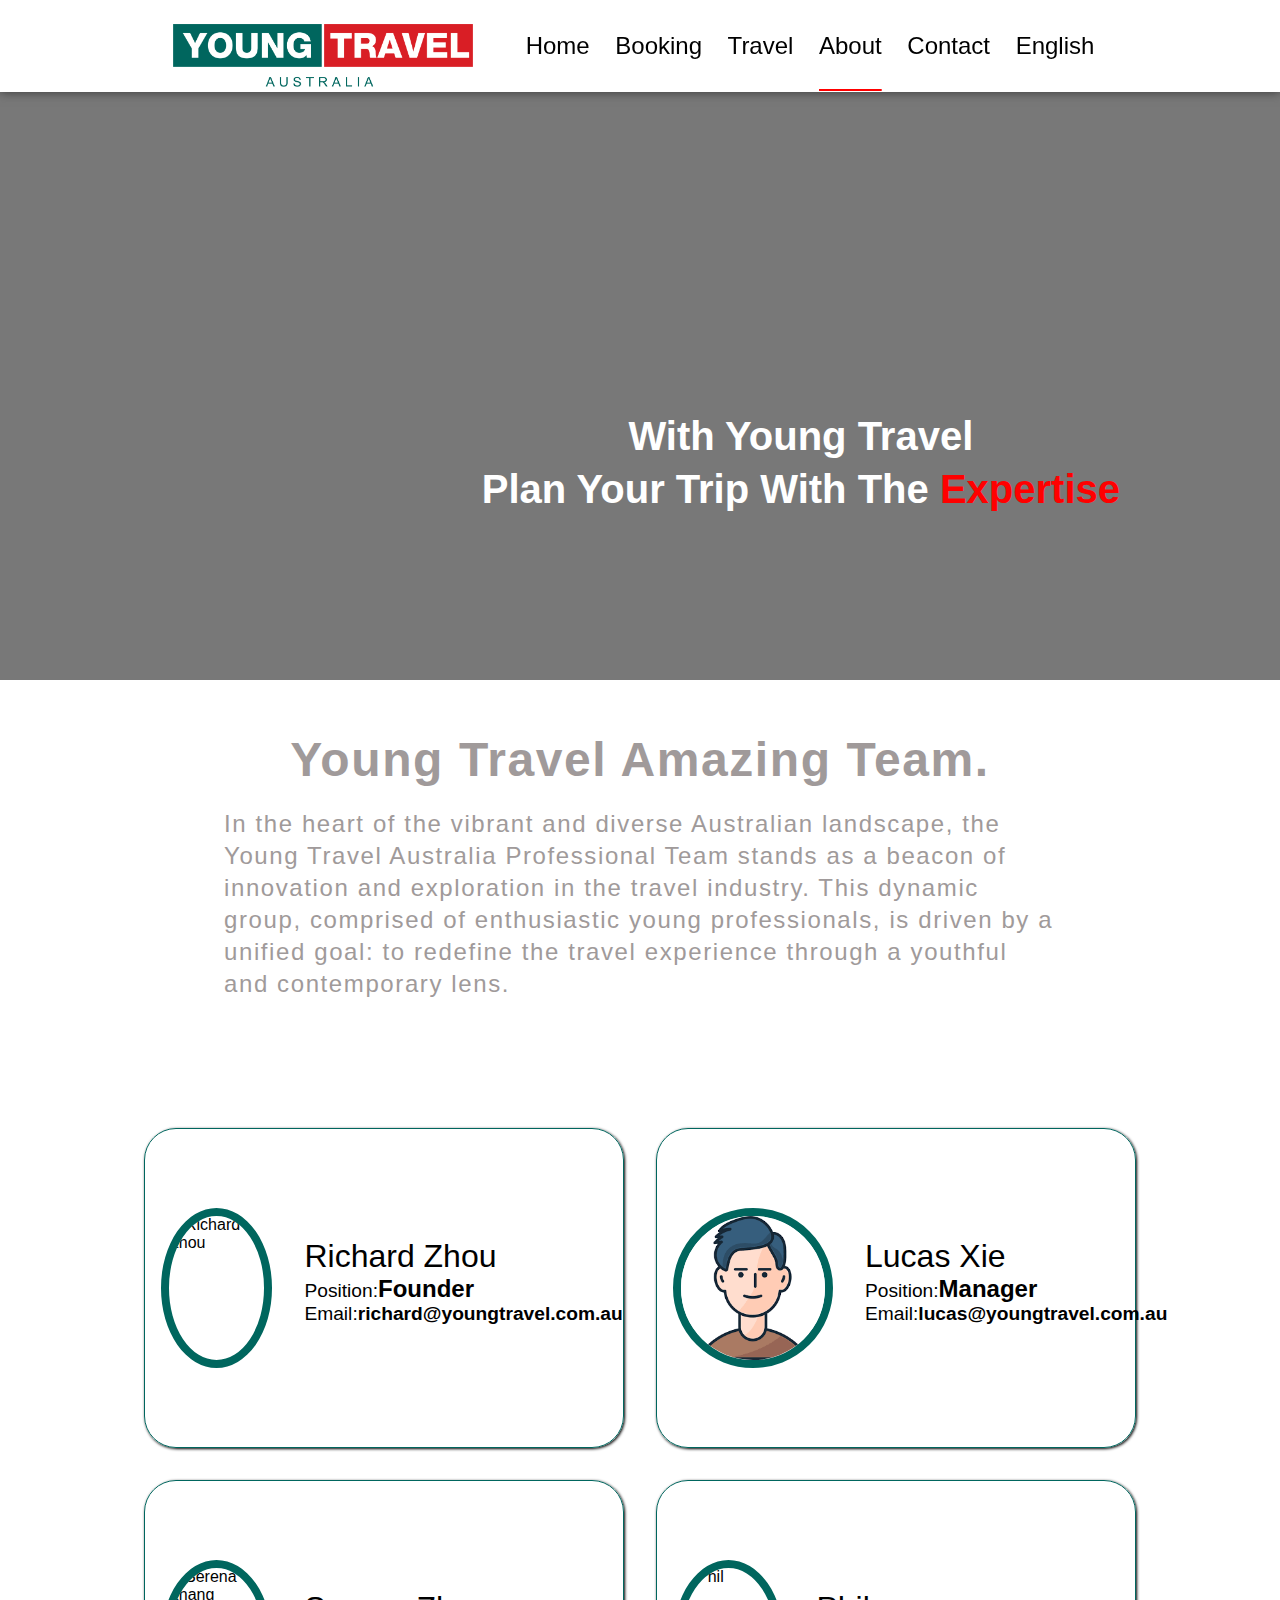
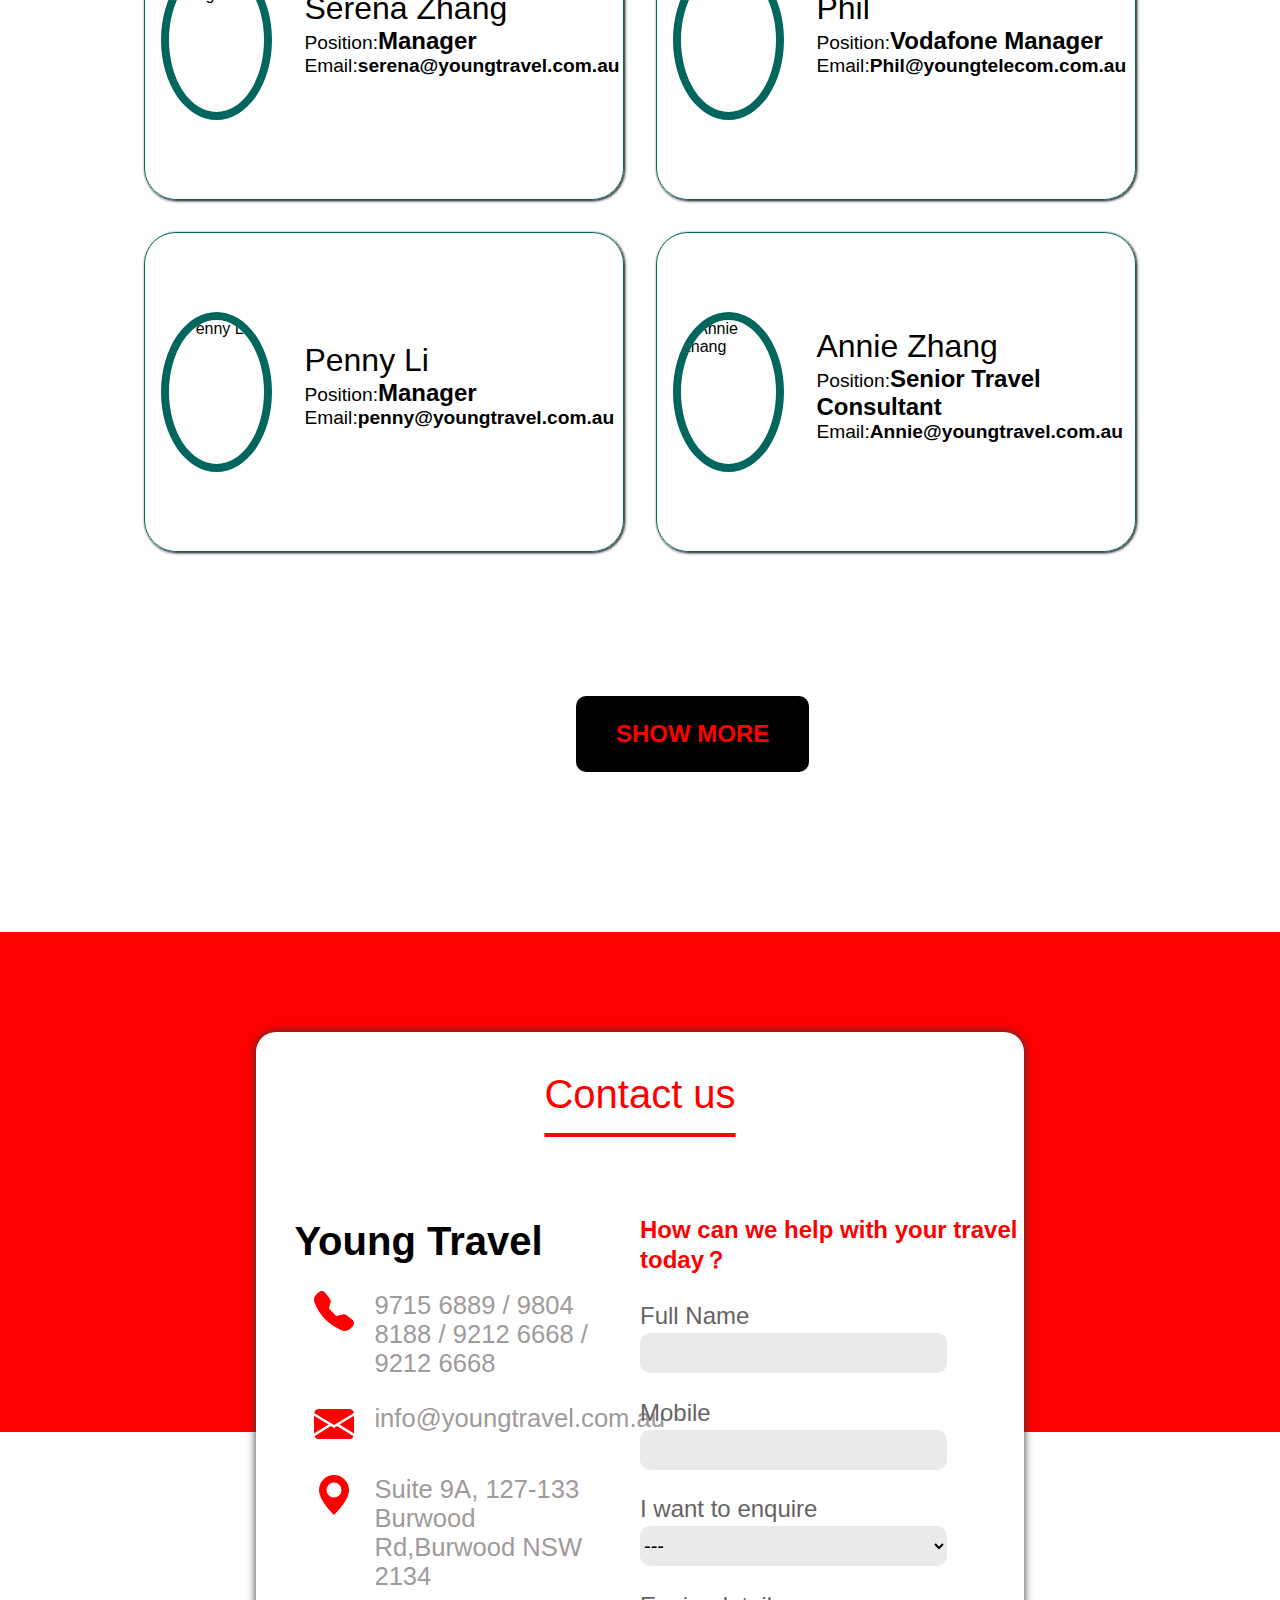
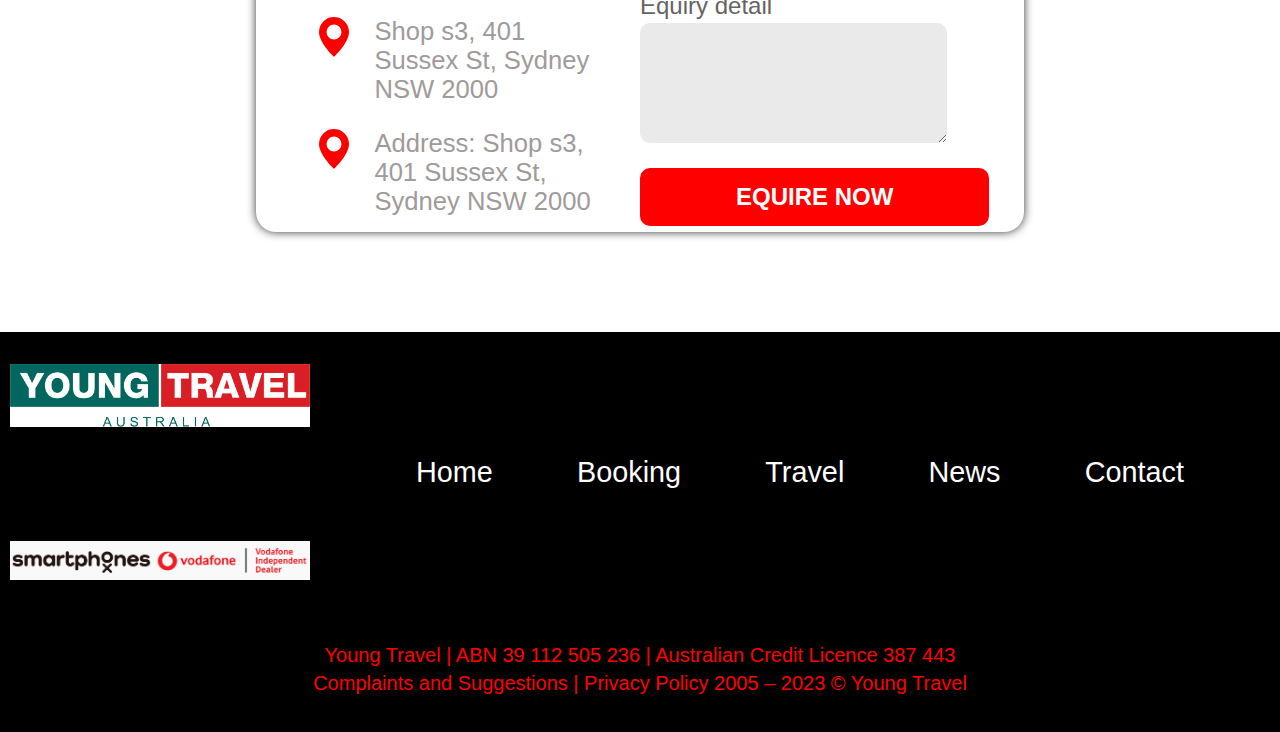
==== html/about.html @ 93945ee9 "added aboutus page" ====
<!DOCTYPE html>
<html lang="en">
<head>
  <meta charset="UTF-8">
  <meta name="viewport" content="width=device-width, initial-scale=1.0">
  <link rel="icon" href="../asset/Young-Travel.png">
  <link
  rel="stylesheet"
  href="https://cdnjs.cloudflare.com/ajax/libs/font-awesome/5.14.0/css/all.min.css"
  integrity="sha512-1PKOgIY59xJ8Co8+NE6FZ+LOAZKjy+KY8iq0G4B3CyeY6wYHN3yt9PW0XpSriVlkMXe40PTKnXrLnZ9+fkDaog=="
  crossorigin="anonymous"/>
  <link rel="stylesheet" href="../css/header.css"/>
  <link rel="stylesheet" href="../css/footer.css"/>
  <link rel="stylesheet" href="../css/about.css"/>
  <title>Young Travel</title>
  <script
  src="https://kit.fontawesome.com/dfd0264147.js"
  crossorigin="anonymous"
></script>
</head>

<body>
  <section class="header-section" role="header">
    <nav class="navbar fixed">
        <div class="container">
          <div class="site-logo">
              <a href="./index.html">
                <img src="../asset/Young-Travel.png" alt="">
              </a>
          </div>

          <nav class="barLink">
            <ul class="barLinkList">
              <li class="barLinkListItem"><a href="../index.html">Home</a></li>
              <li class="barLinkListItem"><a href="">Booking</a></li>
              <li class="barLinkListItem"><a href="">Travel</a></li>
              <li class="barLinkListItem chosen"><a href="./contact.html">About</a></li>
              <li class="barLinkListItem"><a href="">Contact</a></li>
              <li class="navDropdownListItem">
                  <a class="navLanguage" href="">English</a>
                  <ul class="navDropdownList">
                    <li>
                      <a href="#">Chinese</a>
                    </li>
                  </ul>
              
              </li>
            </ul>
          </nav>
      </div>
    </nav>
</section>

<main>
  <figure class="image-section pictureLink">
     <div class="image-container">
        <h2>with Young travel</h2>
        <h2>Plan your trip with the<span> expertise </span></h2>
     </div>

  </figure>

  <section class="Aboutus">
    <h1>
      Young Travel Amazing Team.
    </h1>
    <span>
      In the heart of the vibrant and diverse Australian landscape, the Young Travel Australia Professional Team stands as a beacon of innovation and exploration in the travel industry. This dynamic group, comprised of enthusiastic young professionals, is driven by a unified goal: to redefine the travel experience through a youthful and contemporary lens.
    </span>
  </section>


  <section class="employee-list">
    
  </section>

    <button class="showMore">Show More</button>

  <section class="contactForm">

    <div class="formContainer">
        <div class="up-section">
  
        </div>
  
        <div class="down-section">
  
        </div>
  
        <div class="form-to-contact">
           <p class="form-contact-us">Contact us</p>
           <!-- <div class="contact-container"> -->
              <div class="left-section">
                  <h1>Young Travel</h1>
                  <ul class="contact-list">
                    <li>
                      <span><svg xmlns="http://www.w3.org/2000/svg" width="40" height="40" fill="currentColor" class="bi bi-telephone-fill" viewBox="0 0 16 16">
                      <path fill-rule="evenodd" d="M1.885.511a1.745 1.745 0 0 1 2.61.163L6.29 2.98c.329.423.445.974.315 1.494l-.547 2.19a.678.678 0 0 0 .178.643l2.457 2.457a.678.678 0 0 0 .644.178l2.189-.547a1.745 1.745 0 0 1 1.494.315l2.306 1.794c.829.645.905 1.87.163 2.611l-1.034 1.034c-.74.74-1.846 1.065-2.877.702a18.634 18.634 0 0 1-7.01-4.42 18.634 18.634 0 0 1-4.42-7.009c-.362-1.03-.037-2.137.703-2.877L1.885.511z"/>
                    </svg></span>
                    <span>9715 6889 / 9804 8188 / 9212 6668 / 9212 6668</span>
                  </li>
                    <li>
                     <span> <svg xmlns="http://www.w3.org/2000/svg" width="40" height="40" fill="currentColor" class="bi bi-envelope-fill" viewBox="0 0 16 16">
                      <path d="M.05 3.555A2 2 0 0 1 2 2h12a2 2 0 0 1 1.95 1.555L8 8.414.05 3.555ZM0 4.697v7.104l5.803-3.558L0 4.697ZM6.761 8.83l-6.57 4.027A2 2 0 0 0 2 14h12a2 2 0 0 0 1.808-1.144l-6.57-4.027L8 9.586l-1.239-.757Zm3.436-.586L16 11.801V4.697l-5.803 3.546Z"/>
                    </svg></span>
                    <span>info@youngtravel.com.au</span>
                  </li>
                    <li>
                     <span> <svg xmlns="http://www.w3.org/2000/svg" width="40" height="40" fill="currentColor" class="bi bi-geo-alt-fill" viewBox="0 0 16 16">
                        <path d="M8 16s6-5.686 6-10A6 6 0 0 0 2 6c0 4.314 6 10 6 10zm0-7a3 3 0 1 1 0-6 3 3 0 0 1 0 6z"/>
                      </svg></span>
                      <span>Suite 9A, 127-133 Burwood Rd,Burwood NSW 2134</span>
                    </li>
                    <li>
                      <span><svg xmlns="http://www.w3.org/2000/svg" width="40" height="40" fill="currentColor" class="bi bi-geo-alt-fill" viewBox="0 0 16 16">
                        <path d="M8 16s6-5.686 6-10A6 6 0 0 0 2 6c0 4.314 6 10 6 10zm0-7a3 3 0 1 1 0-6 3 3 0 0 1 0 6z"/>
                      </svg></span>
                      <span>Shop s3, 401 Sussex St, Sydney NSW 2000</span>
                    </li>
                    <li>
                     <span> <svg xmlns="http://www.w3.org/2000/svg" width="40" height="40" fill="currentColor" class="bi bi-geo-alt-fill" viewBox="0 0 16 16">
                        <path d="M8 16s6-5.686 6-10A6 6 0 0 0 2 6c0 4.314 6 10 6 10zm0-7a3 3 0 1 1 0-6 3 3 0 0 1 0 6z"/>
                      </svg>
                    </span>
                      <span>Address: Shop s3, 401 Sussex St, Sydney NSW 2000</span>
                    </li>
                  </ul>
              </div>
  
              <div class="right-section">
                 <p class="right-title">How can we help with your travel today？</p>
                 <ul class="contactForm">
                        <li>
                          <span>Full Name</span>
                          <input type="text" class="text-input">
                        </li>
                        
                        <li>
                          <span>Mobile</span>
                          <input type="text" class="text-input">
                        </li>
                        
                        <li>
                          <span>I want to enquire</span>
                          <select name="mySelect" class="mySelect">
                            <option value="value1" selected>---</option>
                            <option value="value1">Flight Ticket</option>
                            <option value="value2">Visa</option>
                            <option value="value3">Vodafone</option>
                          </select>
                        </li>
  
  
                        <li>
                          <span>Equiry detail</span>
                          <textarea name="comments" class="equiry" rows="5" cols="30"></textarea>
                        </li>
                 </ul>
  
                 <button>Equire Now</button>
              </div>
           <!-- </div> -->
        </div>
    </div>
  
  </section>

</main>


<footer class="footer">
      <div class="footer-area">

    <div class="logo-layer">
      <img src="../asset/Young-Travel.png" alt="">
      <img src="../asset/vodafone.jpg" alt="">

    </div>

      <div class="footerBar">
          <a href="#"><span>Home</span></a>
          <a href="#"><span>Booking</span></a>
          <a href="#"><span>Travel</span></a> 
          <a href="#"><span>News</span></a>
          <a href="#"><span>Contact</span></a>
      </div>


      <div class="abn">
        <p class="abn1">Young Travel | ABN 39 112 505 236 | Australian Credit Licence 387 443</p>
        <p class="abn2">Complaints and Suggestions | Privacy Policy
          2005 – 2023 © Young Travel</p>
      </div>
      </div>

</footer>

<script src="../js/navDropdownList.js"></script>
<script src="../js/employeeList.js"></script>
<!-- <script src="../js/showMore.js"></script> -->
</body>
</html>
---- css/header.css ----
@charset "UTF-8";
:root {
  font-size: 16px;
  --secondary-color: #ff0000;
  --primary-color: white;
  --grey-color: #a09a9a;
  --maxWidth: 100%;
}

* {
  box-sizing: border-box;
}

@keyframes button-animation {
  25% {
    transform: scale(1.1);
  }
  75% {
    transform: scale(0.9);
  }
}

.header-section {
  max-width: 3000px;
  width: 100%;
}

.navbar {
  display: flex;
  justify-content: center;
  align-items: center;
  background-color: var(--primary-color);
  min-height: 80px;
  box-shadow: #363636 0px 0px 10px;
}

.navbar .container {
  margin: 0 auto;
  padding: 0 10px;
  min-width: 60%;
  max-width: 90%;
}

.navbar .site-logo {
  position: relative;
  float: left;
  margin-top: 1.5rem;
  cursor: pointer;
}

.navbar .site-logo a {
  text-decoration: none;
  color: var(--primary-color);
}

.navbar .site-logo img {
  border: 0;
  max-width: 300px;
  margin: auto 0px;
}

.barLink {
  width: calc(60% - 15rem);
  font-weight: 800;
  font-size: 1.5rem;
  position: relative;
  float: right;
  text-transform: capitalize;
  display: flex;
  justify-content: end;
  align-items: center;
}

.barLink .barLinkList {
  list-style: none;
  display: flex;
  justify-content: center;
  align-items: center;
  height: 100%;
}

.barLink .barLinkList li {
  display: flex;
  justify-content: center;
  align-items: center;
}

.barLink .barLinkList li:hover {
  text-decoration: underline;
  text-decoration-color: var(--secondary-color);
  text-underline-offset: 35px;
}

.barLink .barLinkList .chosen {
  text-decoration: underline;
  text-decoration-color: var(--secondary-color);
  text-underline-offset: 35px;
}

.barLink .barLinkListItem {
  height: 100%;
  display: flex;
  justify-content: center;
  align-items: center;
}

.barLink .barLinkListItem a {
  text-decoration: none;
  color: black;
  margin: 0.5rem;
  font-size: 1.5rem;
  padding: 0 0.3rem;
  font-family: "Libre Franklin", Arial, "Microsoft YaHei", 微软雅黑, STXihei, 华文细黑, SimSun, 宋体, Heiti, 黑体, sans-serif !important;
  font-weight: normal;
}

.barLink .barLinkListItem a:hover {
  color: grey;
  transition: 0.7s all ease;
}

.navDropdownListItem {
  position: relative;
  height: 100%;
}

.navDropdownListItem:hover {
  background-color: var(--secondary-color);
  transition: 1s all;
}

.navDropdownListItem .navLanguage {
  text-decoration: none;
  color: black;
  margin: 0.5rem;
  font-size: 1.5rem;
  padding: 0 0.3rem;
  font-family: "Libre Franklin", Arial, "Microsoft YaHei", 微软雅黑, STXihei, 华文细黑, SimSun, 宋体, Heiti, 黑体, sans-serif !important;
  font-weight: normal;
}

.navDropdownListItem .navLanguage:hover {
  color: var(--primary-color);
  opacity: 1 !important;
  transition: 1s all;
  text-decoration: none !important;
}

.navDropdownList {
  display: none;
  position: absolute;
  width: 30rem;
  top: 2.8rem;
  left: 0rem;
  padding-inline-start: 0;
}

.navDropdownList li {
  display: flex;
  flex-direction: column;
  background-color: var(--secondary-color);
  max-width: 15rem;
  border: 1px solid var(--primary-color);
}

.navDropdownList li:hover {
  text-decoration: none !important;
}

.navDropdownList li a {
  text-decoration: none;
  color: black;
  font-size: 1rem;
  padding: 0.5rem 0;
  border-bottom: 1px solid var(--secondary-color);
  color: aliceblue;
}

.navDropdownList.activated {
  display: block;
  transition: 1s all ease;
}

.fixed {
  position: fixed;
  top: 0;
  width: 100%;
  z-index: 999;
}
---- css/footer.css ----
:root {
  font-size: 16px;
  --secondary-color: #ff0000;
  --primary-color: white;
  --grey-color: #a09a9a;
  --maxWidth: 100%;
}

* {
  box-sizing: border-box;
}

@keyframes button-animation {
  25% {
    transform: scale(1.1);
  }
  75% {
    transform: scale(0.9);
  }
}

.footer {
  width: 100%;
  background-color: black;
}

.footer .footer-area {
  min-height: 400px;
  max-width: 100%;
  display: grid;
  grid-template-columns: 1fr 3fr;
  grid-template-rows: 70% 30%;
}

.footer .footer-area .logo-layer {
  grid-column: 1;
  grid-row: 1;
  display: flex;
  justify-content: space-between;
  flex-direction: column;
  align-items: center;
}

.footer .footer-area .logo-layer img {
  border: 0;
  max-width: 300px;
  margin: 2rem 0px;
}

.footer .footer-area .footerBar {
  grid-column: 2/3;
  grid-row: 1;
  width: 80%;
  margin: 3rem auto;
  display: flex;
  justify-content: space-between;
  align-items: center;
}

.footer .footer-area .footerBar a {
  color: #FFF;
  text-decoration: none;
}

.footer .footer-area .footerBar a span {
  font-size: 1.8rem;
}

.footer .footer-area .abn {
  grid-column: 1/3;
  grid-row: 2;
}

.footer .footer-area .abn p {
  font-weight: 200;
  font-size: 20px;
  color: var(--secondary-color);
  text-align: center;
}

.footer .footer-area .abn .abn1 {
  margin: 2rem auto 5px auto;
}

.footer .footer-area .abn .abn2 {
  margin: 0 auto;
}
---- css/about.css ----
@charset "UTF-8";
:root {
  font-size: 16px;
  --secondary-color: #ff0000;
  --primary-color: white;
  --grey-color: #a09a9a;
  --maxWidth: 100%;
}

* {
  box-sizing: border-box;
}

@keyframes button-animation {
  25% {
    transform: scale(1.1);
  }
  75% {
    transform: scale(0.9);
  }
}

body {
  max-width: 3000px;
  margin: 0 auto;
  padding: 0;
  font-family: barlow, sans-serif;
}

.mainSection {
  width: 100%;
}

.image-section {
  margin: 0;
  margin-top: 5rem;
  width: 100%;
  height: 37.5rem;
  background-repeat: no-repeat;
  background-size: cover;
  background-position: center center;
  display: flex;
  flex-direction: column;
  justify-content: flex-end;
  align-items: flex-end;
  color: white;
}

.image-section .image-container {
  z-index: 1;
  margin: 0 10rem 10rem 0;
}

.image-section h1 {
  font-weight: 1000;
  color: white;
  font-size: 4rem;
  letter-spacing: 0.3rem;
  margin: 0.8rem 0;
}

.image-section h2 {
  color: white;
  font-size: 2.5rem;
  margin: 0;
  text-align: center;
  margin-bottom: 0.5rem;
  text-transform: capitalize;
}

.image-section h2 span {
  color: var(--secondary-color);
}

.image-section p {
  width: 50%;
  text-align: center;
  font-size: 1.2rem;
  line-height: 1.1em;
}

.image-section::before {
  background-color: rgba(0, 0, 0, 0.53);
  width: 100%;
  height: 100%;
  position: absolute;
  left: 0;
  content: "";
  z-index: 0;
}

.pictureLink {
  background-image: url(https://www.essentialit.com.au/wp-content/uploads/2019/05/shutterstock_141093727_hero_1_1919x559_acf_cropped.jpg);
}

.Aboutus {
  width: 70%;
  font-size: 1.5rem;
  padding: 2rem;
  color: var(--grey-color);
  margin: auto;
  line-height: 2rem;
  letter-spacing: 0.1rem;
  display: flex;
  flex-direction: column;
  justify-content: center;
  align-items: center;
}

.Aboutus span {
  text-align: left !important;
}

.employee-list {
  margin: 5rem auto;
  display: grid;
  grid-template-columns: 50% 50%;
  width: 80%;
  transform: none;
}

.showMore {
  border-radius: 10px;
  border: none;
  color: var(--secondary-color);
  font-weight: 600;
  font-size: 1.5rem;
  padding: 1.5rem 2.5rem;
  text-transform: uppercase;
  background-color: black;
  margin: 3rem auto 10rem auto;
  position: relative;
  left: 45%;
}

.showMore:hover {
  text-decoration: underline;
}

.teamMember {
  height: 20rem;
  display: flex;
  justify-content: space-evenly;
  align-items: center;
  border: 1px solid #00665E;
  border-radius: 2rem;
  margin: 1rem;
  box-shadow: 1px 1px 3px;
  cursor: pointer;
}

.teamMember:hover {
  box-shadow: 10px 10px 10px;
  transition: box-shadow 0.4s ease;
}

.teamMember .avatar {
  border-radius: 50%;
  border: 0.5rem solid #00665E;
  height: 10rem;
  width: 10rem;
  margin: 1rem;
}

.teamMemberInfo {
  padding: 0 1rem;
  width: 70%;
  display: flex;
  flex-direction: column;
  justify-content: center;
}

.teamMemberInfo .teamMemberName {
  font-size: 2rem;
  font-weight: 400;
}

.teamMemberInfo .teamMemberTitle {
  font-size: 1.5rem;
  font-weight: 700;
}

.teamMemberInfo .teamMemberTitle::before {
  content: "Position:";
  font-size: 1.2rem;
  font-weight: 500;
}

.teamMemberInfo .teamMemberEmail {
  font-size: 1.2rem;
  font-weight: 700;
}

.teamMemberInfo .teamMemberEmail::before {
  content: "Email:";
  font-size: 1.2rem;
  font-weight: 500;
}

.teamMemberInfo .teamMemberLinkedin,
.teamMemberInfo .teamMemberBlog,
.teamMemberInfo .teamMemberGithub {
  font-size: 2rem;
  color: #00665E;
  margin: 0.4rem;
}

.teamMemberInfo .teamMemberLinkedin:hover,
.teamMemberInfo .teamMemberBlog:hover,
.teamMemberInfo .teamMemberGithub:hover {
  opacity: 0.8;
  transition: 0.7s opacity ease;
}

.teamMemberInfo .teamMemberLink {
  display: flex;
  justify-content: flex-start;
  align-items: center;
}

.contactForm {
  width: 100%;
}

.contactForm .formContainer {
  position: relative;
  display: grid;
  grid-template-columns: 100%;
  grid-template-rows: repeat(2, 1fr);
}

.contactForm .up-section {
  grid-row: 1/2;
  background-color: var(--secondary-color);
  min-height: 500px;
  z-index: 1;
}

.contactForm .down-section {
  grid-row: 2/3;
  min-height: 500px;
  z-index: 1;
}

.contactForm .form-to-contact {
  position: absolute;
  top: 50%;
  left: 50%;
  transform: translate(-50%, -50%);
  grid-row: 1/3;
  background-color: var(--primary-color);
  z-index: 100;
  min-height: 800px;
  min-width: 60%;
  box-shadow: #363636 0px 0px 10px;
  border-radius: 20px;
  display: grid;
  grid-template-columns: repeat(2, 1fr);
  grid-template-rows: 20% 1fr;
}

.contactForm .form-to-contact .form-contact-us {
  grid-column: 1/3;
  grid-row: 1;
  text-align: center;
  text-decoration: underline;
  font-size: 2.5rem;
  font-weight: 200;
  color: var(--secondary-color);
  text-decoration-color: var(--secondary-color);
  /* 控制下划线颜色 */
  text-underline-offset: 25px;
}

.contactForm .form-to-contact .left-section {
  width: 80%;
  grid-column: 1/2;
  grid-row: 2;
  margin: 0 auto;
}

.contactForm .form-to-contact .left-section h1 {
  font-size: 2.5rem;
}

.contactForm .form-to-contact .left-section .contact-list {
  list-style-type: none;
  padding: 0;
}

.contactForm .form-to-contact .left-section .contact-list li {
  margin: 1.6rem 0;
  display: flex;
  justify-content: flex-start;
}

.contactForm .form-to-contact .left-section .contact-list li .bi-telephone-fill {
  color: var(--secondary-color);
}

.contactForm .form-to-contact .left-section .contact-list li .bi-envelope-fill {
  color: var(--secondary-color);
}

.contactForm .form-to-contact .left-section .contact-list li .bi-geo-alt-fill {
  color: var(--secondary-color);
}

.contactForm .form-to-contact .left-section .contact-list li span {
  font-size: 1.6rem;
  color: var(--grey-color);
  margin-left: 20px;
  text-align: left;
}

.contactForm .form-to-contact .right-section {
  grid-column: 2/3;
  grid-row: 2;
}

.contactForm .form-to-contact .right-section .right-title {
  color: var(--secondary-color);
  font-size: 1.5rem;
  font-weight: 600;
}

.contactForm .form-to-contact .right-section .contactForm {
  list-style-type: none;
  padding: 0;
}

.contactForm .form-to-contact .right-section .contactForm li {
  margin: 1.6rem 0;
  display: flex;
  flex-direction: column;
  justify-content: center;
  align-items: flex-start;
}

.contactForm .form-to-contact .right-section .contactForm li span {
  font-size: 1.5rem;
  color: #666363;
}

.contactForm .form-to-contact .right-section .contactForm li .text-input {
  margin-top: 3px;
  padding: 0;
  width: 80%;
  height: 40px;
  border-radius: 10px;
  border: none;
  background-color: #d6d4d47a;
  font-size: 20px;
  color: black;
}

.contactForm .form-to-contact .right-section .contactForm li .text-input:focus {
  outline: none;
}

.contactForm .form-to-contact .right-section .contactForm li .mySelect {
  margin-top: 3px;
  padding: 0;
  width: 80%;
  height: 40px;
  border-radius: 10px;
  border: none;
  background-color: #d6d4d47a;
  font-size: 20px;
  color: black;
}

.contactForm .form-to-contact .right-section .contactForm li .mySelect:focus {
  outline: none;
}

.contactForm .form-to-contact .right-section .contactForm li .equiry {
  margin-top: 3px;
  padding: 0;
  width: 80%;
  height: 120px;
  border-radius: 10px;
  border: none;
  background-color: #d6d4d47a;
  font-size: 20px;
  color: black;
}

.contactForm .form-to-contact .right-section .contactForm li .equiry:focus {
  outline: none;
}

.contactForm .form-to-contact .right-section button {
  border-radius: 10px;
  border: none;
  font-weight: 600;
  font-size: 1.5rem;
  padding: 15px 4em;
  text-transform: uppercase;
  background-color: var(--secondary-color);
  cursor: pointer;
  color: var(--primary-color);
}

.contactForm .form-to-contact .right-section button:hover {
  animation-name: button-animation;
  animation-duration: 1s;
  animation-timing-function: linear;
  animation-iteration-count: infinite;
}
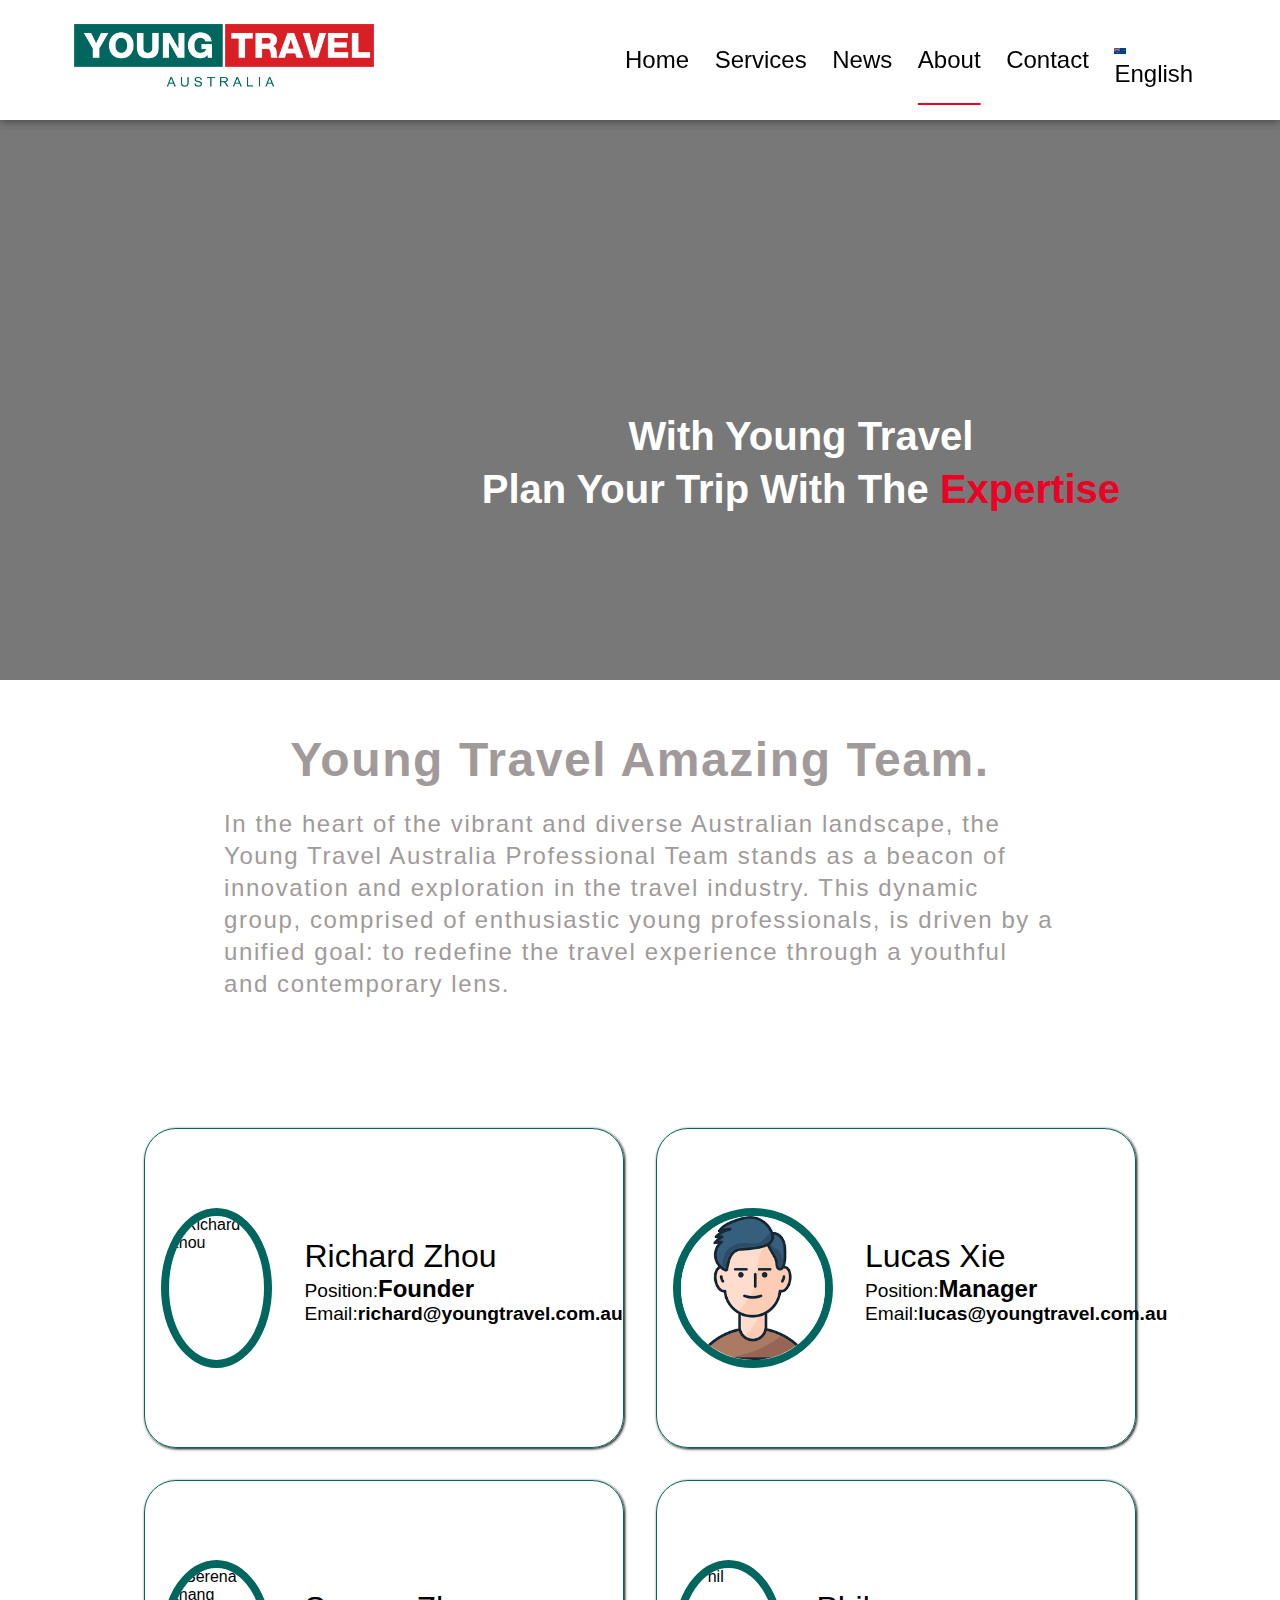
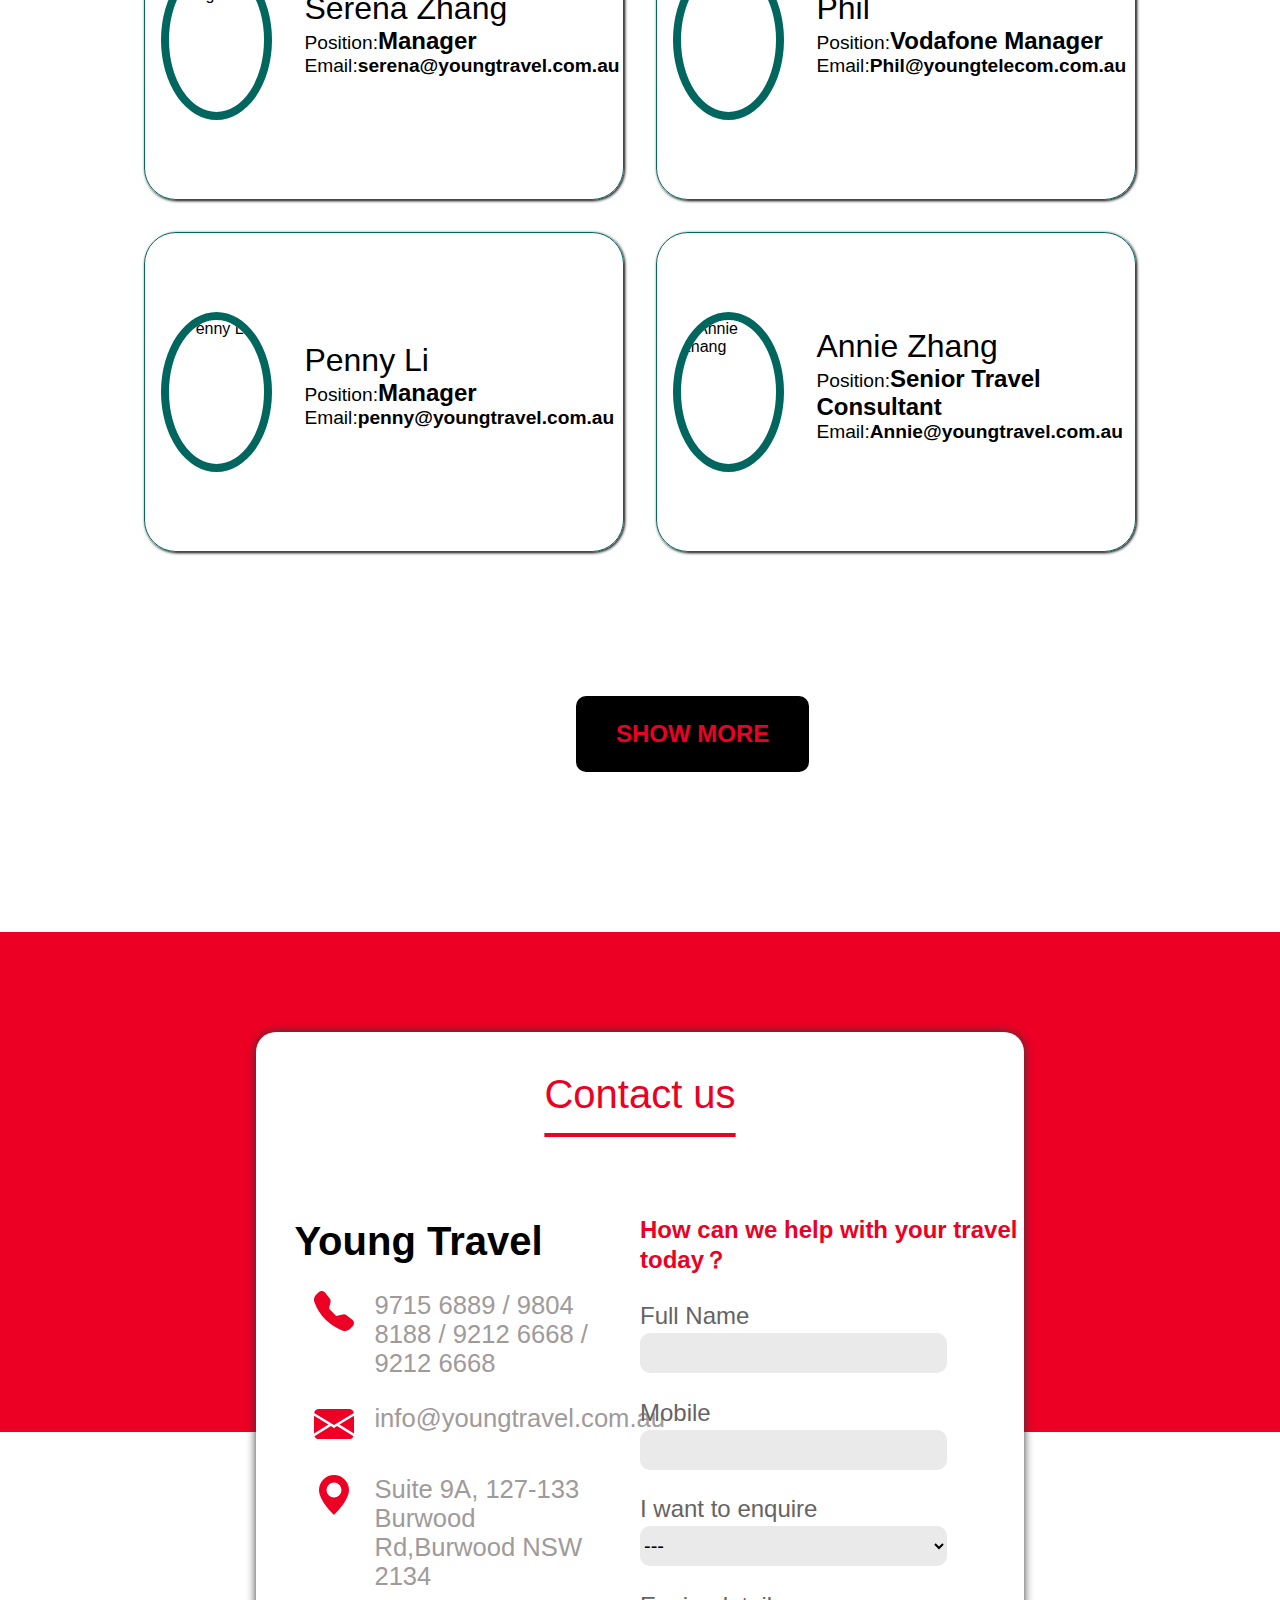
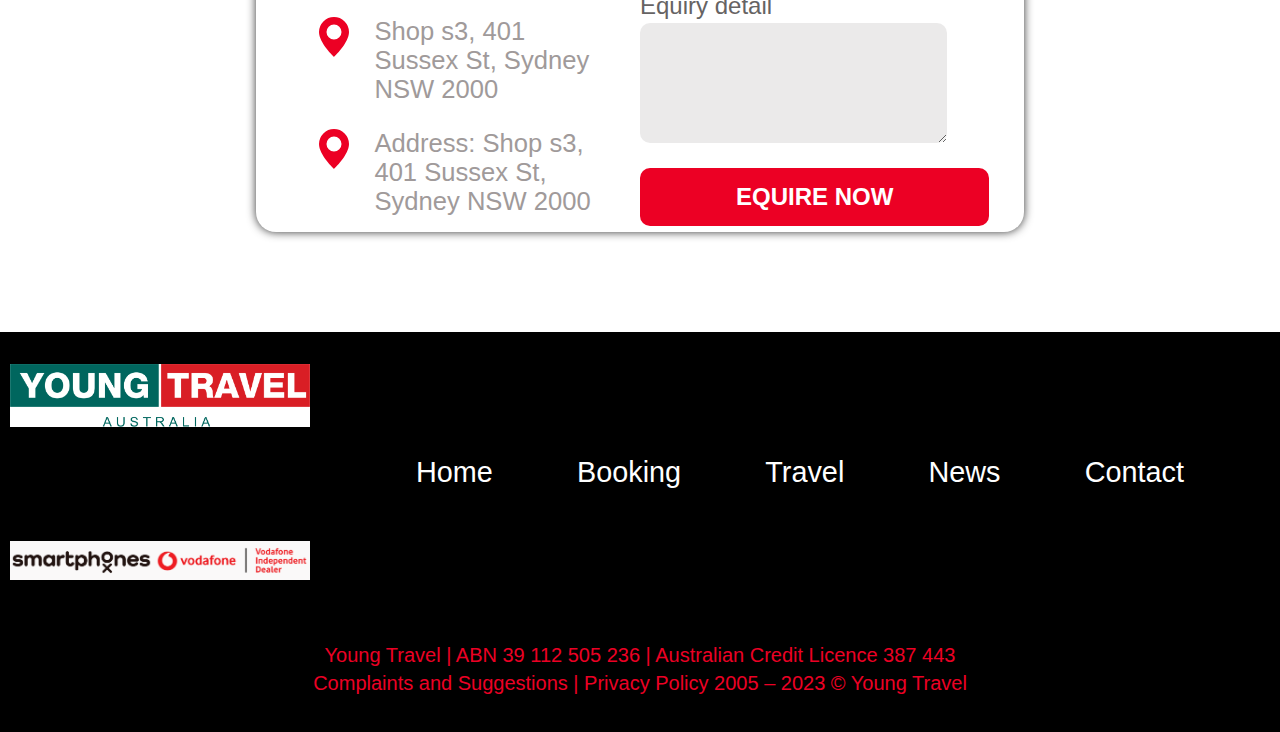
==== commit e9fb1ce6: "added services page" ====
--- a/html/about.html
+++ b/html/about.html
@@ -24,7 +24,7 @@
     <nav class="navbar fixed">
         <div class="container">
           <div class="site-logo">
-              <a href="./index.html">
+              <a href="../index.html">
                 <img src="../asset/Young-Travel.png" alt="">
               </a>
           </div>
@@ -32,12 +32,12 @@
           <nav class="barLink">
             <ul class="barLinkList">
               <li class="barLinkListItem"><a href="../index.html">Home</a></li>
-              <li class="barLinkListItem"><a href="">Booking</a></li>
-              <li class="barLinkListItem"><a href="">Travel</a></li>
-              <li class="barLinkListItem chosen"><a href="./contact.html">About</a></li>
-              <li class="barLinkListItem"><a href="">Contact</a></li>
+              <li class="barLinkListItem"><a href="./service.html">Services</a></li>
+              <li class="barLinkListItem"><a href="./travel.html">News</a></li>
+              <li class="barLinkListItem chosen"><a href="">About</a></li>
+              <li class="barLinkListItem"><a href="./contact.html">Contact</a></li>
               <li class="navDropdownListItem">
-                  <a class="navLanguage" href="">English</a>
+                  <a class="navLanguage" href=""> <img src="../asset/au-flat.png" alt=""> English</a>
                   <ul class="navDropdownList">
                     <li>
                       <a href="#">Chinese</a>
@@ -197,6 +197,7 @@
 
 <script src="../js/navDropdownList.js"></script>
 <script src="../js/employeeList.js"></script>
+<script src="../js/headerOpacity.js"></script>
 <!-- <script src="../js/showMore.js"></script> -->
 </body>
 </html>--- a/css/header.css
+++ b/css/header.css
@@ -1,25 +1,4 @@
 @charset "UTF-8";
-:root {
-  font-size: 16px;
-  --secondary-color: #ff0000;
-  --primary-color: white;
-  --grey-color: #a09a9a;
-  --maxWidth: 100%;
-}
-
-* {
-  box-sizing: border-box;
-}
-
-@keyframes button-animation {
-  25% {
-    transform: scale(1.1);
-  }
-  75% {
-    transform: scale(0.9);
-  }
-}
-
 .header-section {
   max-width: 3000px;
   width: 100%;
@@ -29,9 +8,11 @@
   display: flex;
   justify-content: center;
   align-items: center;
-  background-color: var(--primary-color);
+  background-color: white;
   min-height: 80px;
   box-shadow: #363636 0px 0px 10px;
+  backdrop-filter: blur(20px);
+  transition: all 0.3s;
 }
 
 .navbar .container {
@@ -39,6 +20,7 @@
   padding: 0 10px;
   min-width: 60%;
   max-width: 90%;
+  z-index: 1000;
 }
 
 .navbar .site-logo {
@@ -146,6 +128,16 @@
   text-decoration: none !important;
 }
 
+.navDropdownListItem .navLanguage img {
+  border: none;
+  padding: 0;
+  margin: 0;
+  display: inline-block;
+  max-width: 15%;
+  height: auto;
+  image-rendering: optimizeQuality;
+}
+
 .navDropdownList {
   display: none;
   position: absolute;
--- a/css/footer.css
+++ b/css/footer.css
@@ -1,6 +1,6 @@
 :root {
   font-size: 16px;
-  --secondary-color: #ff0000;
+  --secondary-color: #EC0024;
   --primary-color: white;
   --grey-color: #a09a9a;
   --maxWidth: 100%;
--- a/css/about.css
+++ b/css/about.css
@@ -1,7 +1,7 @@
 @charset "UTF-8";
 :root {
   font-size: 16px;
-  --secondary-color: #ff0000;
+  --secondary-color: #EC0024;
   --primary-color: white;
   --grey-color: #a09a9a;
   --maxWidth: 100%;
@@ -131,6 +131,7 @@
   margin: 3rem auto 10rem auto;
   position: relative;
   left: 45%;
+  cursor: pointer;
 }
 
 .showMore:hover {
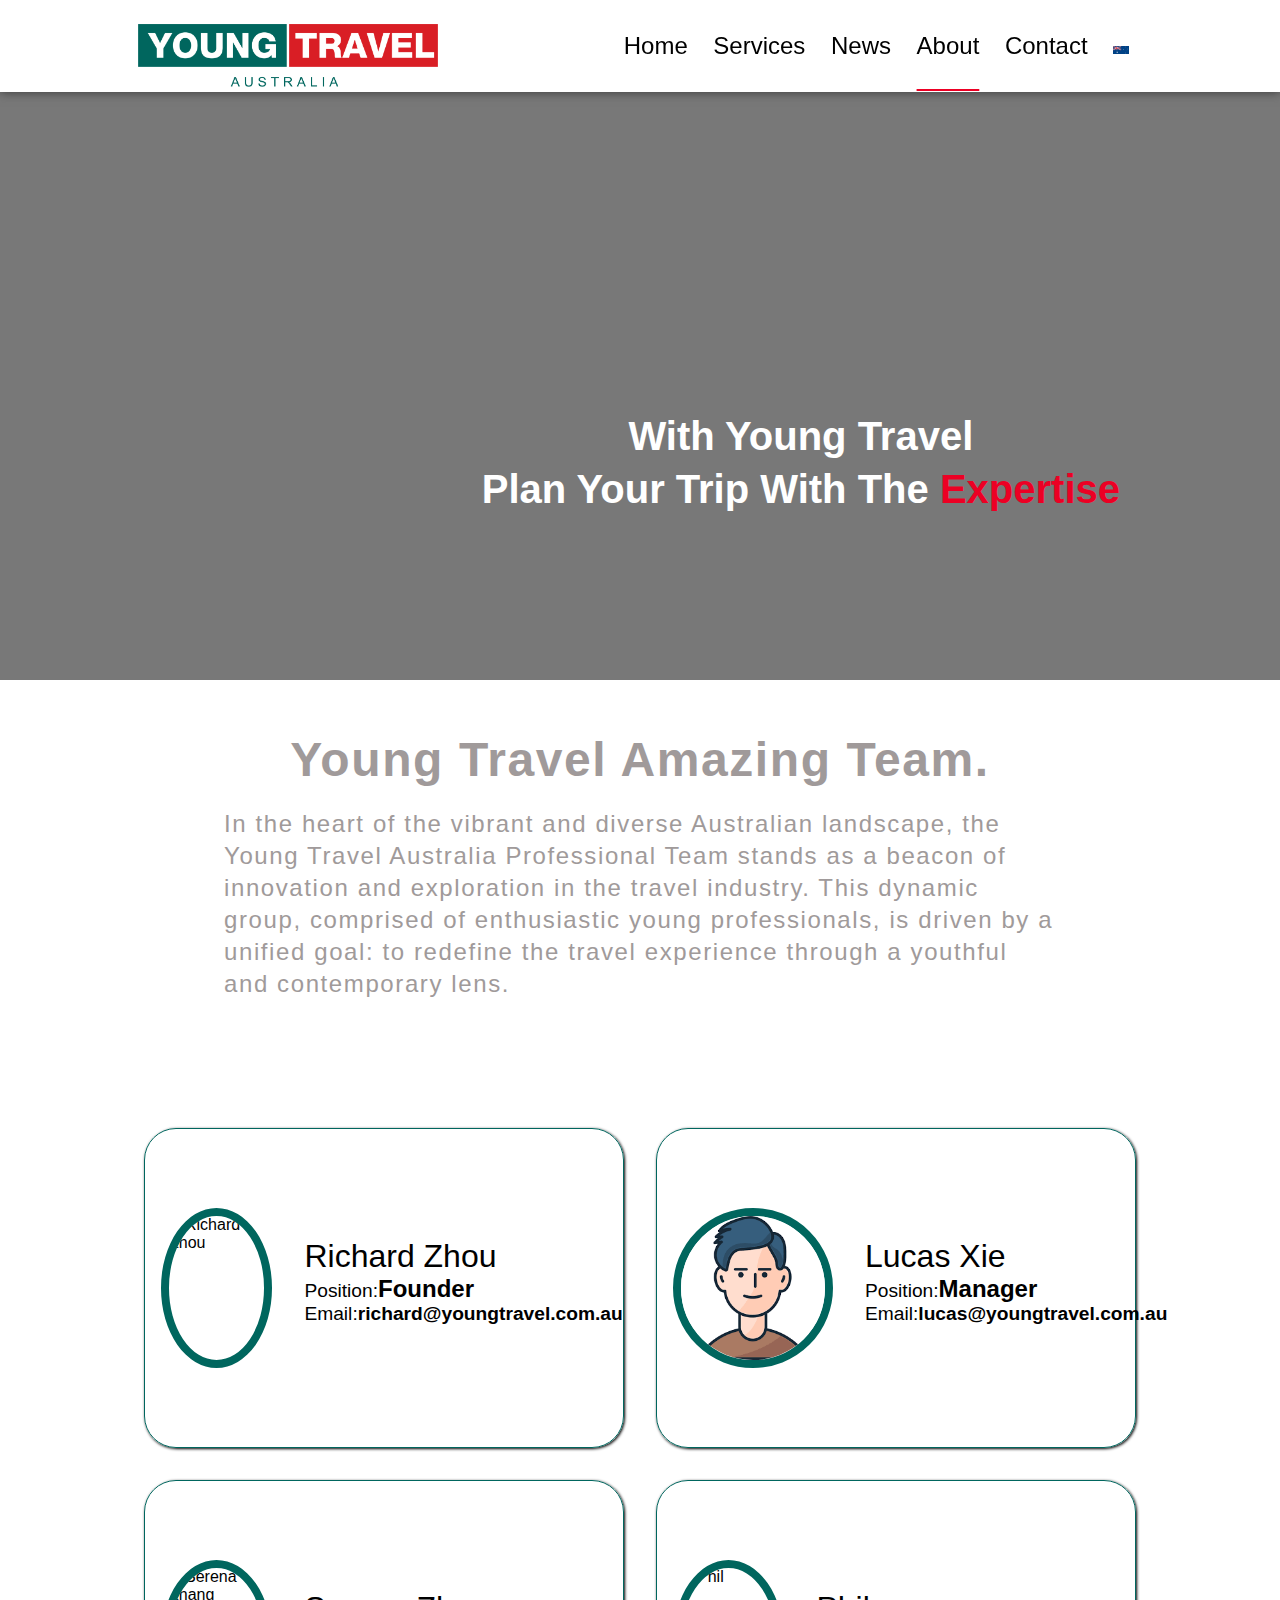
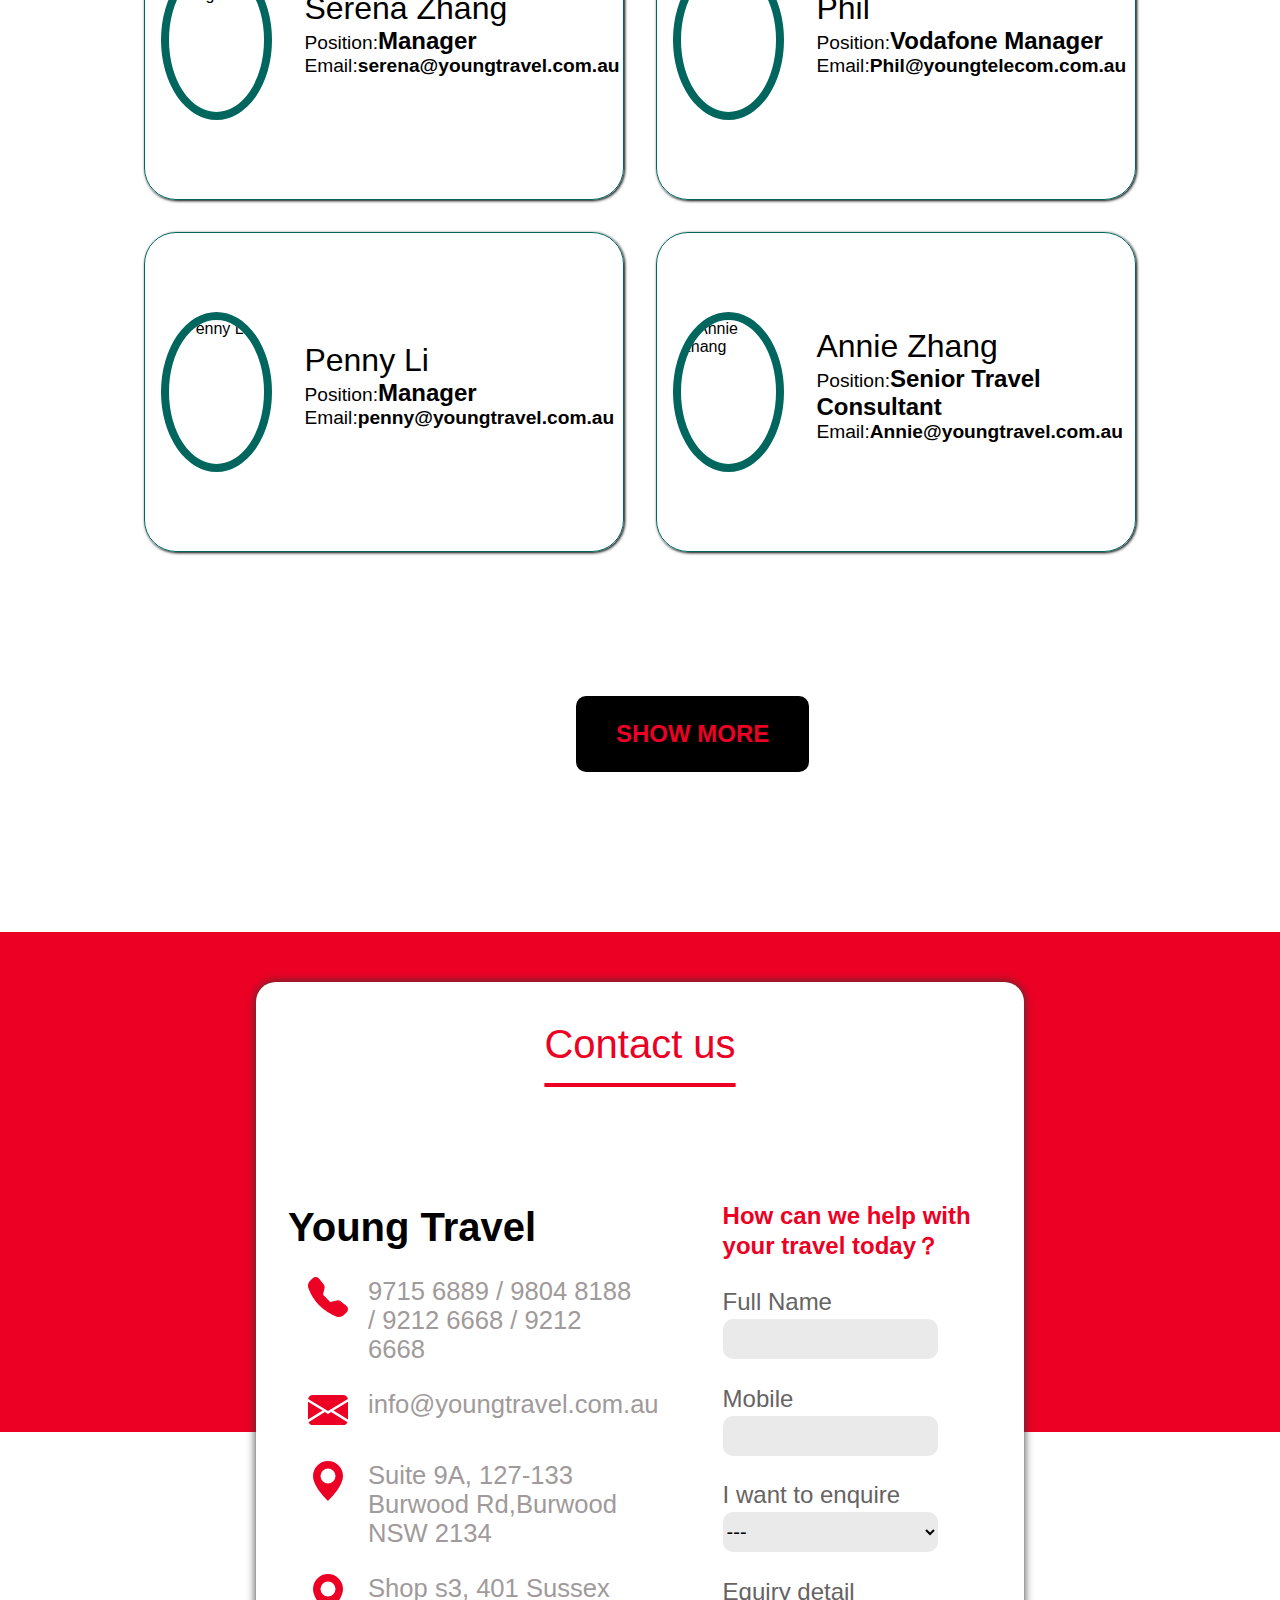
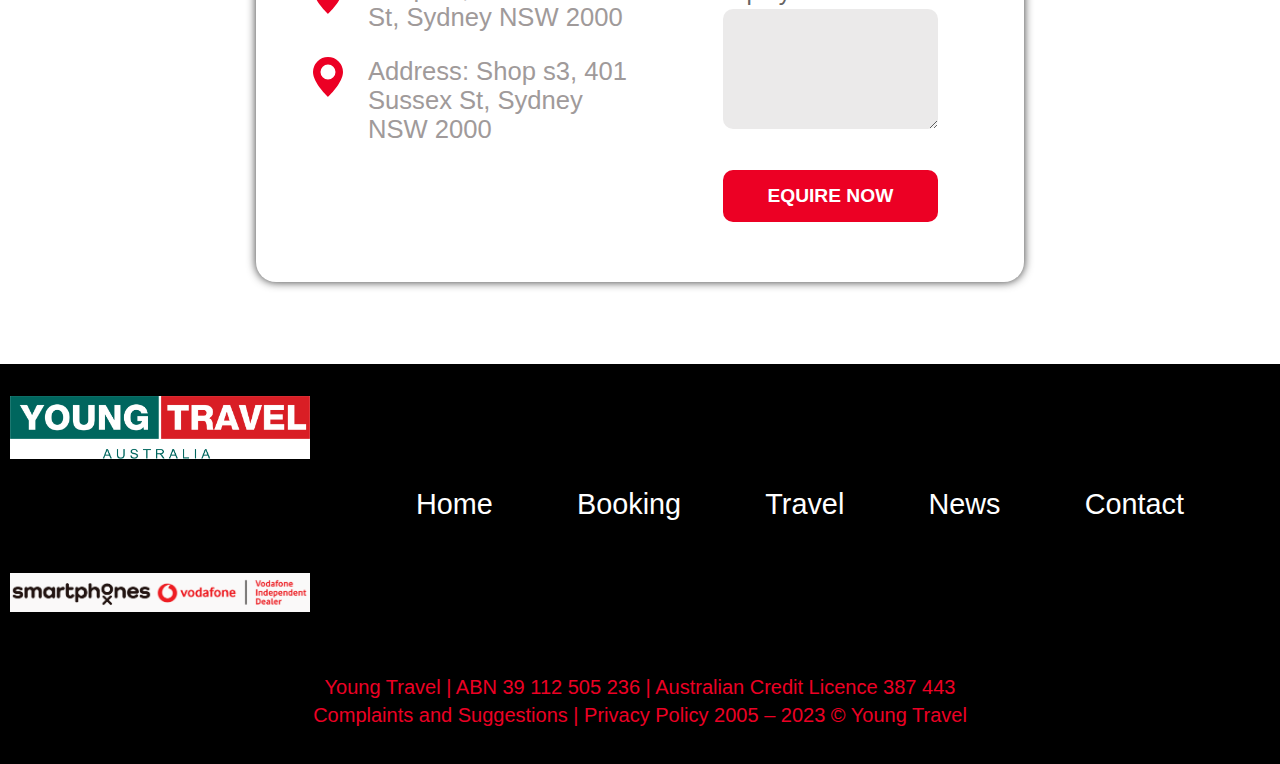
==== commit d388241c: "start add responsive" ====
--- a/html/about.html
+++ b/html/about.html
@@ -12,6 +12,7 @@
   <link rel="stylesheet" href="../css/header.css"/>
   <link rel="stylesheet" href="../css/footer.css"/>
   <link rel="stylesheet" href="../css/about.css"/>
+  <link rel="stylesheet" href="../css/contactForm.css" />
   <title>Young Travel</title>
   <script
   src="https://kit.fontawesome.com/dfd0264147.js"
@@ -37,7 +38,7 @@
               <li class="barLinkListItem chosen"><a href="">About</a></li>
               <li class="barLinkListItem"><a href="./contact.html">Contact</a></li>
               <li class="navDropdownListItem">
-                  <a class="navLanguage" href=""> <img src="../asset/au-flat.png" alt=""> English</a>
+                  <a class="navLanguage" href=""> <img src="../asset/au-flat.png" alt=""></a>
                   <ul class="navDropdownList">
                     <li>
                       <a href="#">Chinese</a>
--- a/css/header.css
+++ b/css/header.css
@@ -18,8 +18,8 @@
 .navbar .container {
   margin: 0 auto;
   padding: 0 10px;
-  min-width: 60%;
-  max-width: 90%;
+  min-width: 80%;
+  max-width: 80%;
   z-index: 1000;
 }
 
@@ -101,6 +101,21 @@
   transition: 0.7s all ease;
 }
 
+.barLink .barLinkListItem img {
+  border: none;
+  padding: 0;
+  margin: 0;
+  display: inline-block;
+  max-width: 15%;
+  height: auto;
+  image-rendering: optimizeQuality;
+}
+
+.barLink .barLinkListItem img:hover {
+  transition: 0.7s all ease;
+  opacity: 0.8;
+}
+
 .navDropdownListItem {
   position: relative;
   height: 100%;
@@ -133,7 +148,7 @@
   padding: 0;
   margin: 0;
   display: inline-block;
-  max-width: 15%;
+  width: 1rem;
   height: auto;
   image-rendering: optimizeQuality;
 }
--- a/css/footer.css
+++ b/css/footer.css
@@ -27,6 +27,7 @@
 .footer .footer-area {
   min-height: 400px;
   max-width: 100%;
+  margin-top: 2rem;
   display: grid;
   grid-template-columns: 1fr 3fr;
   grid-template-rows: 70% 30%;
--- a/css/about.css
+++ b/css/about.css
@@ -1,4 +1,3 @@
-@charset "UTF-8";
 :root {
   font-size: 16px;
   --secondary-color: #EC0024;
@@ -218,194 +217,3 @@
   justify-content: flex-start;
   align-items: center;
 }
-
-.contactForm {
-  width: 100%;
-}
-
-.contactForm .formContainer {
-  position: relative;
-  display: grid;
-  grid-template-columns: 100%;
-  grid-template-rows: repeat(2, 1fr);
-}
-
-.contactForm .up-section {
-  grid-row: 1/2;
-  background-color: var(--secondary-color);
-  min-height: 500px;
-  z-index: 1;
-}
-
-.contactForm .down-section {
-  grid-row: 2/3;
-  min-height: 500px;
-  z-index: 1;
-}
-
-.contactForm .form-to-contact {
-  position: absolute;
-  top: 50%;
-  left: 50%;
-  transform: translate(-50%, -50%);
-  grid-row: 1/3;
-  background-color: var(--primary-color);
-  z-index: 100;
-  min-height: 800px;
-  min-width: 60%;
-  box-shadow: #363636 0px 0px 10px;
-  border-radius: 20px;
-  display: grid;
-  grid-template-columns: repeat(2, 1fr);
-  grid-template-rows: 20% 1fr;
-}
-
-.contactForm .form-to-contact .form-contact-us {
-  grid-column: 1/3;
-  grid-row: 1;
-  text-align: center;
-  text-decoration: underline;
-  font-size: 2.5rem;
-  font-weight: 200;
-  color: var(--secondary-color);
-  text-decoration-color: var(--secondary-color);
-  /* 控制下划线颜色 */
-  text-underline-offset: 25px;
-}
-
-.contactForm .form-to-contact .left-section {
-  width: 80%;
-  grid-column: 1/2;
-  grid-row: 2;
-  margin: 0 auto;
-}
-
-.contactForm .form-to-contact .left-section h1 {
-  font-size: 2.5rem;
-}
-
-.contactForm .form-to-contact .left-section .contact-list {
-  list-style-type: none;
-  padding: 0;
-}
-
-.contactForm .form-to-contact .left-section .contact-list li {
-  margin: 1.6rem 0;
-  display: flex;
-  justify-content: flex-start;
-}
-
-.contactForm .form-to-contact .left-section .contact-list li .bi-telephone-fill {
-  color: var(--secondary-color);
-}
-
-.contactForm .form-to-contact .left-section .contact-list li .bi-envelope-fill {
-  color: var(--secondary-color);
-}
-
-.contactForm .form-to-contact .left-section .contact-list li .bi-geo-alt-fill {
-  color: var(--secondary-color);
-}
-
-.contactForm .form-to-contact .left-section .contact-list li span {
-  font-size: 1.6rem;
-  color: var(--grey-color);
-  margin-left: 20px;
-  text-align: left;
-}
-
-.contactForm .form-to-contact .right-section {
-  grid-column: 2/3;
-  grid-row: 2;
-}
-
-.contactForm .form-to-contact .right-section .right-title {
-  color: var(--secondary-color);
-  font-size: 1.5rem;
-  font-weight: 600;
-}
-
-.contactForm .form-to-contact .right-section .contactForm {
-  list-style-type: none;
-  padding: 0;
-}
-
-.contactForm .form-to-contact .right-section .contactForm li {
-  margin: 1.6rem 0;
-  display: flex;
-  flex-direction: column;
-  justify-content: center;
-  align-items: flex-start;
-}
-
-.contactForm .form-to-contact .right-section .contactForm li span {
-  font-size: 1.5rem;
-  color: #666363;
-}
-
-.contactForm .form-to-contact .right-section .contactForm li .text-input {
-  margin-top: 3px;
-  padding: 0;
-  width: 80%;
-  height: 40px;
-  border-radius: 10px;
-  border: none;
-  background-color: #d6d4d47a;
-  font-size: 20px;
-  color: black;
-}
-
-.contactForm .form-to-contact .right-section .contactForm li .text-input:focus {
-  outline: none;
-}
-
-.contactForm .form-to-contact .right-section .contactForm li .mySelect {
-  margin-top: 3px;
-  padding: 0;
-  width: 80%;
-  height: 40px;
-  border-radius: 10px;
-  border: none;
-  background-color: #d6d4d47a;
-  font-size: 20px;
-  color: black;
-}
-
-.contactForm .form-to-contact .right-section .contactForm li .mySelect:focus {
-  outline: none;
-}
-
-.contactForm .form-to-contact .right-section .contactForm li .equiry {
-  margin-top: 3px;
-  padding: 0;
-  width: 80%;
-  height: 120px;
-  border-radius: 10px;
-  border: none;
-  background-color: #d6d4d47a;
-  font-size: 20px;
-  color: black;
-}
-
-.contactForm .form-to-contact .right-section .contactForm li .equiry:focus {
-  outline: none;
-}
-
-.contactForm .form-to-contact .right-section button {
-  border-radius: 10px;
-  border: none;
-  font-weight: 600;
-  font-size: 1.5rem;
-  padding: 15px 4em;
-  text-transform: uppercase;
-  background-color: var(--secondary-color);
-  cursor: pointer;
-  color: var(--primary-color);
-}
-
-.contactForm .form-to-contact .right-section button:hover {
-  animation-name: button-animation;
-  animation-duration: 1s;
-  animation-timing-function: linear;
-  animation-iteration-count: infinite;
-}
--- a/css/contactForm.css
+++ b/css/contactForm.css
@@ -0,0 +1,205 @@
+@charset "UTF-8";
+@keyframes button-animation {
+  25% {
+    transform: scale(1.1);
+  }
+  75% {
+    transform: scale(0.9);
+  }
+}
+
+.contactForm {
+  width: 100%;
+}
+
+.contactForm .formContainer {
+  position: relative;
+  display: grid;
+  grid-template-columns: 100%;
+  grid-template-rows: repeat(2, 1fr);
+}
+
+.contactForm .up-section {
+  grid-row: 1/2;
+  background-color: var(--secondary-color);
+  min-height: 500px;
+  z-index: 1;
+}
+
+.contactForm .down-section {
+  grid-row: 2/3;
+  min-height: 500px;
+  z-index: 1;
+}
+
+.contactForm .form-to-contact {
+  position: absolute;
+  top: 50%;
+  left: 50%;
+  transform: translate(-50%, -50%);
+  grid-row: 1/3;
+  background-color: var(--primary-color);
+  z-index: 100;
+  min-height: 900px;
+  min-width: 60%;
+  box-shadow: #363636 0px 0px 10px;
+  border-radius: 20px;
+  display: grid;
+  grid-template-columns: repeat(2, 1fr);
+  grid-template-rows: 20% 1fr;
+}
+
+.contactForm .form-to-contact .form-contact-us {
+  grid-column: 1/3;
+  grid-row: 1;
+  text-align: center;
+  text-decoration: underline;
+  font-size: 2.5rem;
+  font-weight: 200;
+  color: var(--secondary-color);
+  text-decoration-color: var(--secondary-color);
+  /* 控制下划线颜色 */
+  text-underline-offset: 25px;
+}
+
+.contactForm .form-to-contact .left-section {
+  width: 80%;
+  grid-column: 1/2;
+  grid-row: 2;
+  margin: 1rem 2rem;
+  max-height: 80%;
+}
+
+.contactForm .form-to-contact .left-section h1 {
+  font-size: 2.5rem;
+}
+
+.contactForm .form-to-contact .left-section .contact-list {
+  list-style-type: none;
+  padding: 0;
+}
+
+.contactForm .form-to-contact .left-section .contact-list li {
+  margin: 1.6rem 0;
+  display: flex;
+  justify-content: flex-start;
+}
+
+.contactForm .form-to-contact .left-section .contact-list li .bi-telephone-fill {
+  color: var(--secondary-color);
+}
+
+.contactForm .form-to-contact .left-section .contact-list li .bi-envelope-fill {
+  color: var(--secondary-color);
+}
+
+.contactForm .form-to-contact .left-section .contact-list li .bi-geo-alt-fill {
+  color: var(--secondary-color);
+}
+
+.contactForm .form-to-contact .left-section .contact-list li span {
+  font-size: 1.6rem;
+  color: var(--grey-color);
+  margin-left: 20px;
+  text-align: left;
+}
+
+.contactForm .form-to-contact .right-section {
+  grid-column: 2/3;
+  grid-row: 2;
+  margin: 1rem 2rem;
+  max-height: 80%;
+}
+
+.contactForm .form-to-contact .right-section .right-title {
+  color: var(--secondary-color);
+  font-size: 1.5rem;
+  font-weight: 600;
+}
+
+.contactForm .form-to-contact .right-section .contactForm {
+  list-style-type: none;
+  padding: 0;
+}
+
+.contactForm .form-to-contact .right-section .contactForm li {
+  margin: 1.6rem 0;
+  display: flex;
+  flex-direction: column;
+  justify-content: center;
+  align-items: flex-start;
+}
+
+.contactForm .form-to-contact .right-section .contactForm li span {
+  font-size: 1.5rem;
+  color: #666363;
+}
+
+.contactForm .form-to-contact .right-section .contactForm li .text-input {
+  margin-top: 3px;
+  padding: 0;
+  width: 80%;
+  height: 40px;
+  border-radius: 10px;
+  border: none;
+  background-color: #d6d4d47a;
+  font-size: 20px;
+  color: black;
+}
+
+.contactForm .form-to-contact .right-section .contactForm li .text-input:focus {
+  outline: none;
+}
+
+.contactForm .form-to-contact .right-section .contactForm li .mySelect {
+  margin-top: 3px;
+  padding: 0;
+  width: 80%;
+  height: 40px;
+  border-radius: 10px;
+  border: none;
+  background-color: #d6d4d47a;
+  font-size: 20px;
+  color: black;
+}
+
+.contactForm .form-to-contact .right-section .contactForm li .mySelect:focus {
+  outline: none;
+}
+
+.contactForm .form-to-contact .right-section .contactForm li .equiry {
+  margin-top: 3px;
+  padding: 0;
+  width: 80%;
+  height: 120px;
+  border-radius: 10px;
+  border: none;
+  background-color: #d6d4d47a;
+  font-size: 20px;
+  color: black;
+}
+
+.contactForm .form-to-contact .right-section .contactForm li .equiry:focus {
+  outline: none;
+}
+
+.contactForm .form-to-contact .right-section button {
+  border-radius: 10px;
+  border: none;
+  font-weight: 600;
+  font-size: 1.5vw;
+  width: 80%;
+  padding: 15px 4px;
+  text-transform: uppercase;
+  background-color: var(--secondary-color);
+  cursor: pointer;
+  color: var(--primary-color);
+  margin: 1rem 0;
+}
+
+.contactForm .form-to-contact .right-section button:hover {
+  animation-name: button-animation;
+  animation-duration: 1s;
+  animation-timing-function: linear;
+  animation-iteration-count: infinite;
+}
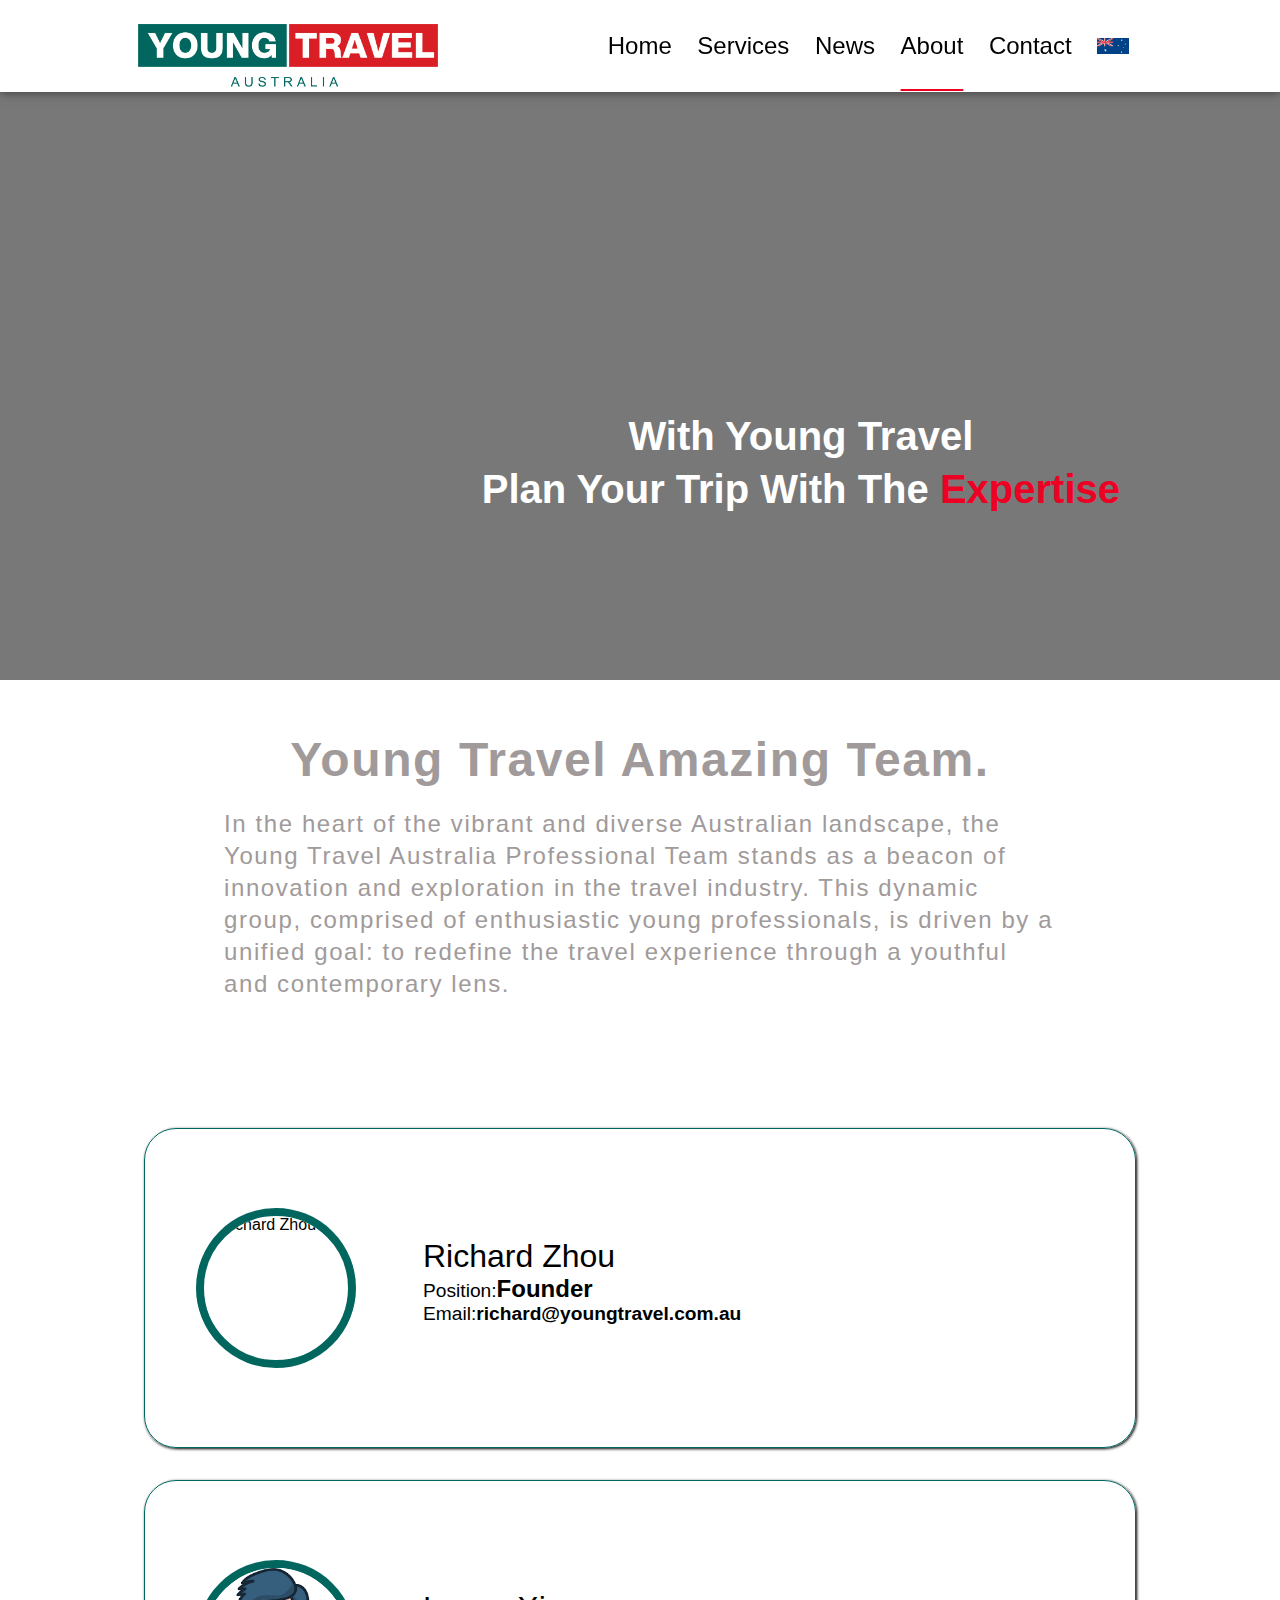
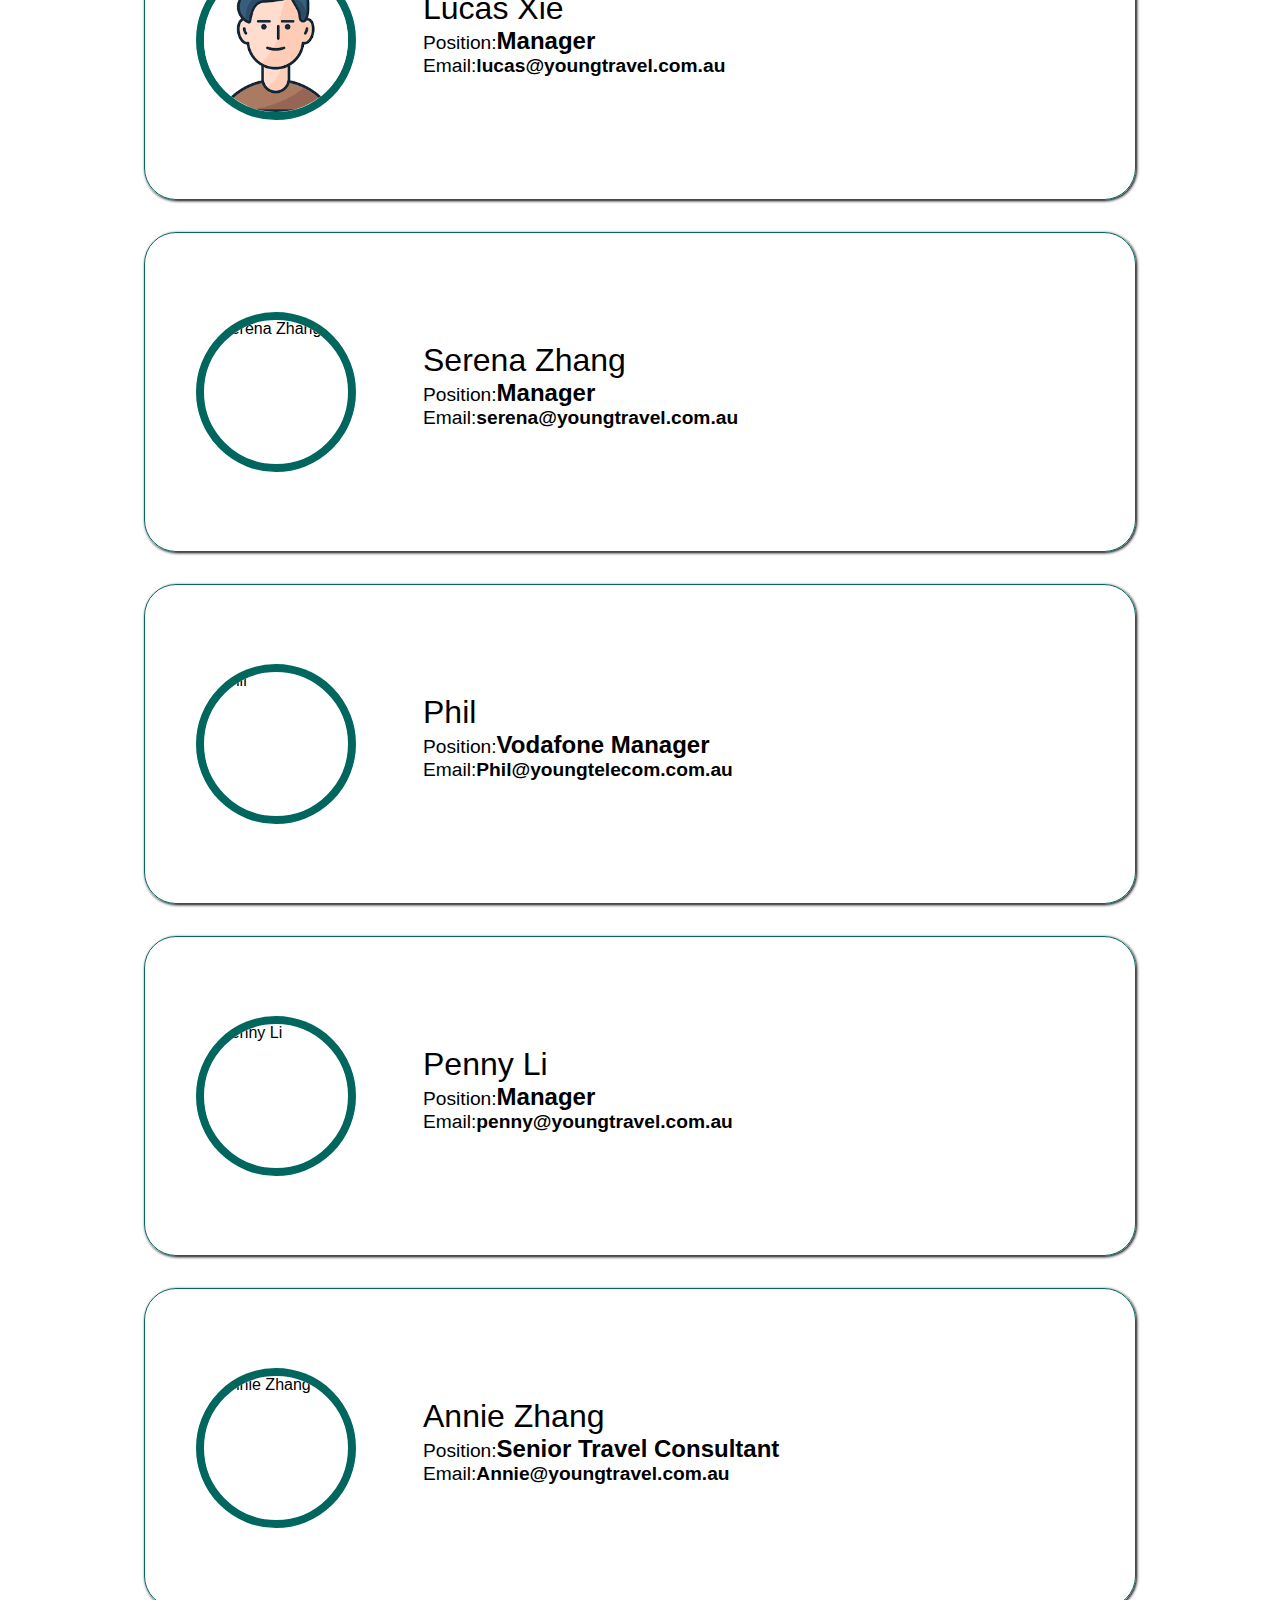
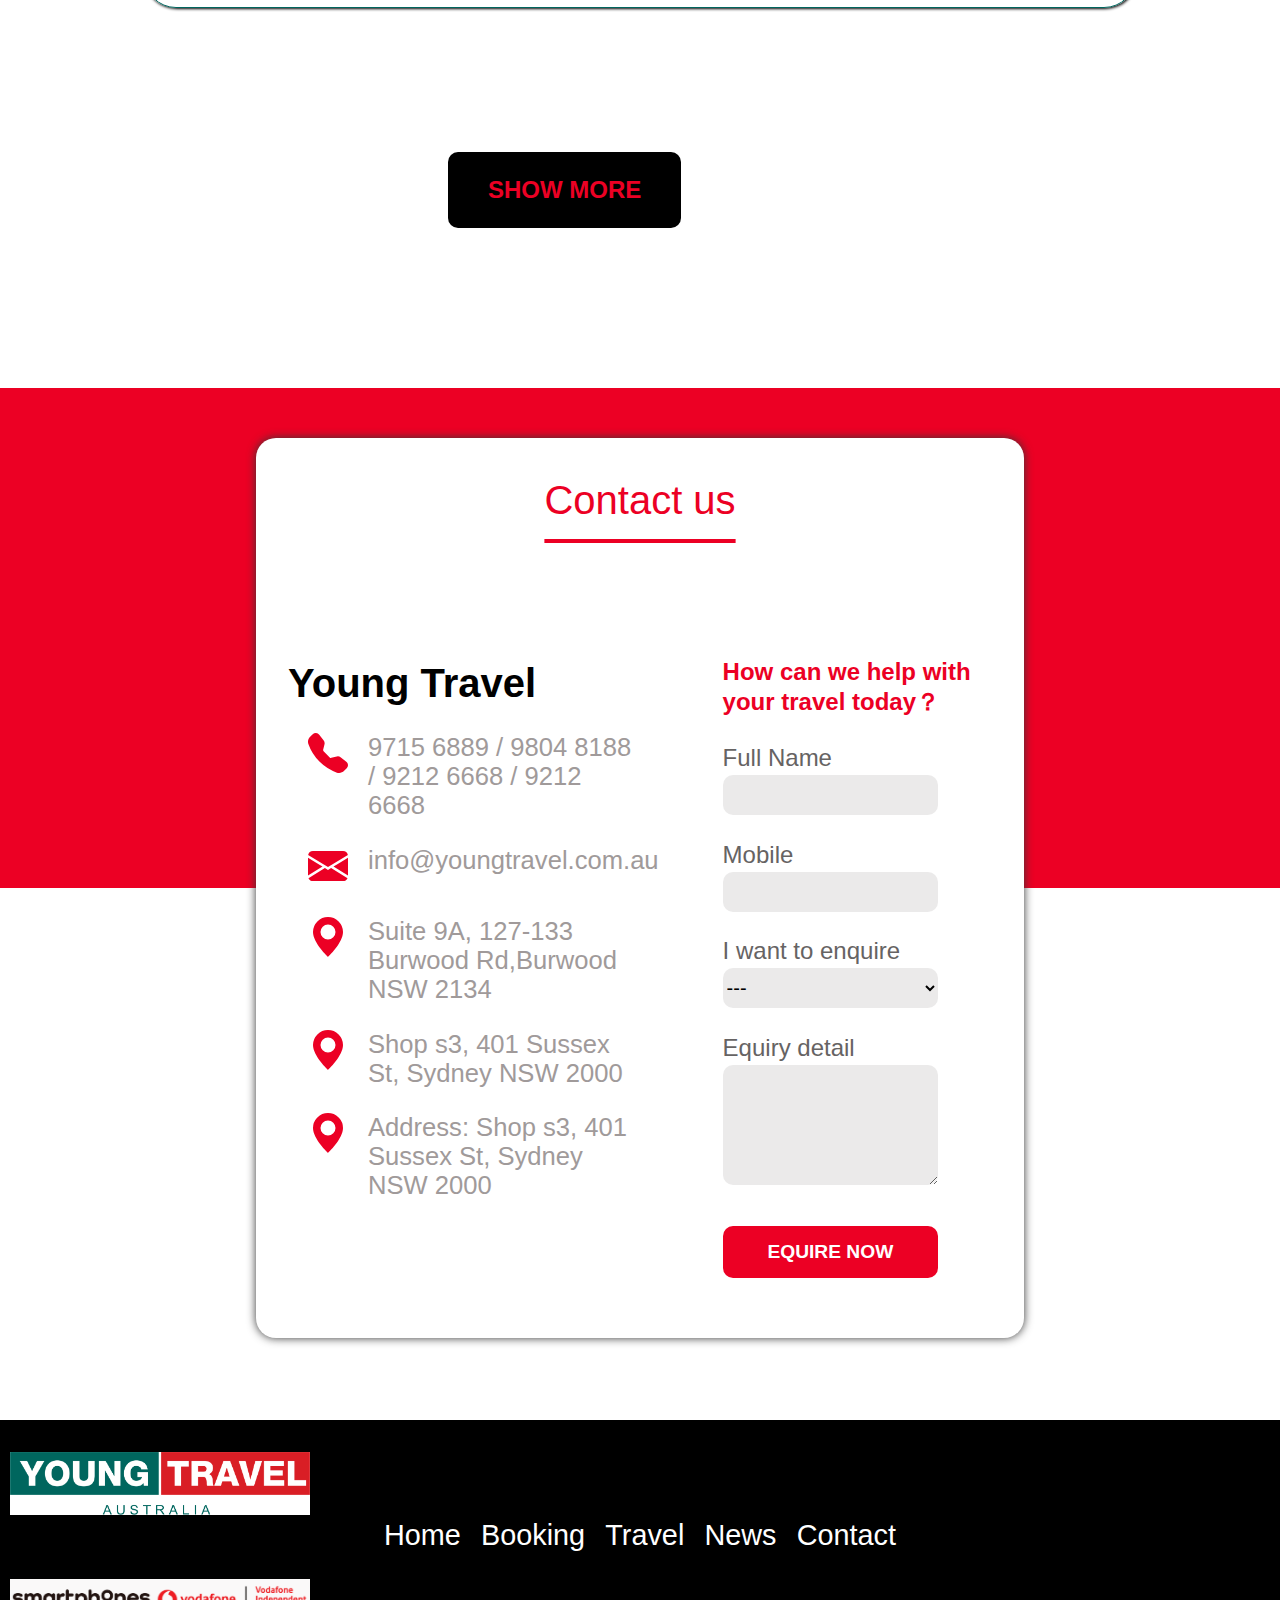
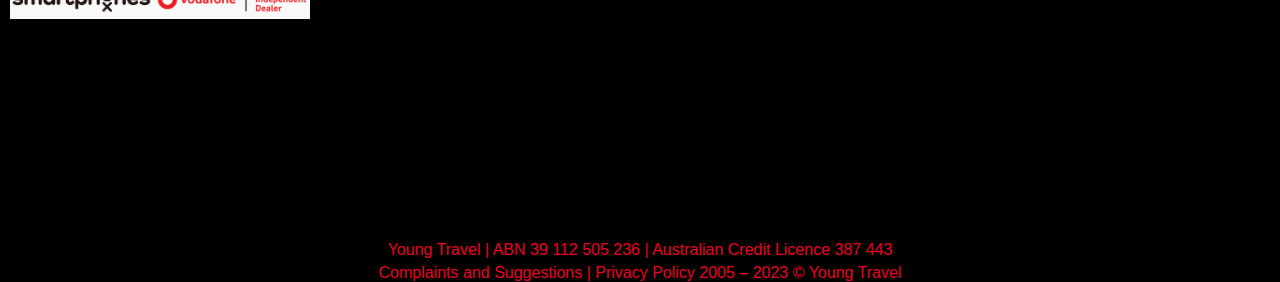
==== commit c5a8abbe: "add iphone and ipad responsive design" ====
--- a/html/about.html
+++ b/html/about.html
@@ -21,7 +21,8 @@
 </head>
 
 <body>
-  <section class="header-section" role="header">
+  <header class="header-section" role="header">
+   
     <nav class="navbar fixed">
         <div class="container">
           <div class="site-logo">
@@ -30,15 +31,18 @@
               </a>
           </div>
 
+          <div class="navMobileBtn"><i class="fas fa-bars"></i></div>
           <nav class="barLink">
             <ul class="barLinkList">
-              <li class="barLinkListItem"><a href="../index.html">Home</a></li>
-              <li class="barLinkListItem"><a href="./service.html">Services</a></li>
-              <li class="barLinkListItem"><a href="./travel.html">News</a></li>
-              <li class="barLinkListItem chosen"><a href="">About</a></li>
-              <li class="barLinkListItem"><a href="./contact.html">Contact</a></li>
+              <li class="barLinkListItem "><a href="../index.html">Home</a></li>
+              <li class="barLinkListItem"><a href="../html/service.html">Services</a></li>
+              <li class="barLinkListItem "><a href="../html/travel.html">News</a></li>
+              <li class="barLinkListItem chosen"><a href="../html/about.html">About</a></li>
+              <li class="barLinkListItem"><a href="../html/contact.html">Contact</a></li>
               <li class="navDropdownListItem">
-                  <a class="navLanguage" href=""> <img src="../asset/au-flat.png" alt=""></a>
+       
+                  <a class="navLanguage" href=""><img src="../asset/au-flat.png" alt=""></a>
+    
                   <ul class="navDropdownList">
                     <li>
                       <a href="#">Chinese</a>
@@ -48,9 +52,17 @@
               </li>
             </ul>
           </nav>
-      </div>
+
+      </div>
+
+
     </nav>
-</section>
+
+
+  </header>
+
+<div class="mobile-header-menu">
+</div>
 
 <main>
   <figure class="image-section pictureLink">
@@ -199,6 +211,6 @@
 <script src="../js/navDropdownList.js"></script>
 <script src="../js/employeeList.js"></script>
 <script src="../js/headerOpacity.js"></script>
-<!-- <script src="../js/showMore.js"></script> -->
+<script src="../js/mobileList.js"></script>
 </body>
 </html>--- a/css/header.css
+++ b/css/header.css
@@ -1,6 +1,5 @@
 @charset "UTF-8";
 .header-section {
-  max-width: 3000px;
   width: 100%;
 }
 
@@ -51,6 +50,7 @@
   display: flex;
   justify-content: end;
   align-items: center;
+  visibility: visible;
 }
 
 .barLink .barLinkList {
@@ -148,7 +148,7 @@
   padding: 0;
   margin: 0;
   display: inline-block;
-  width: 1rem;
+  width: 2rem;
   height: auto;
   image-rendering: optimizeQuality;
 }
@@ -194,3 +194,114 @@
   width: 100%;
   z-index: 999;
 }
+
+.navMobileBtn {
+  background-color: var(--secondary-color);
+  color: var(--primary-color);
+  border-radius: 10px;
+  width: 3rem;
+  height: 3rem;
+  margin: 1.5rem 0 0 1.5rem;
+  font-size: 1.5rem;
+  position: relative;
+  float: right;
+  display: flex;
+  justify-content: center;
+  align-items: center;
+  cursor: pointer;
+  display: none;
+}
+
+.navMobileBtn.show {
+  display: flex;
+}
+
+.navMobileBtn i {
+  width: 1.5rem;
+  height: 1.5rem;
+  padding: 0.8rem;
+}
+
+.mobile-header-menu {
+  display: none;
+}
+
+@media screen and (max-width: 1057px) {
+  .barLink {
+    visibility: hidden;
+    display: none;
+  }
+  .navMobileBtn {
+    display: block;
+  }
+  .navbar {
+    min-height: 120px;
+  }
+  .container {
+    display: flex;
+    flex-direction: column;
+    justify-items: center;
+    align-items: center;
+    max-width: 95% !important;
+    min-width: 95% !important;
+    margin: 1rem auto !important;
+  }
+  .site-logo {
+    order: 2;
+  }
+  .site-logo img {
+    max-width: 500px !important;
+  }
+  .navMobileBtn {
+    order: 1;
+    align-self: flex-end;
+  }
+  .mobile-header-menu {
+    position: fixed;
+    top: 235px;
+    background-color: var(--primary-color);
+    min-height: 100px;
+    width: 100%;
+    z-index: 2000;
+    transition: 1s min-height ease-in;
+    box-shadow: #363636 0px 10px 10px;
+    border-top: 0.5px solid darkgray;
+  }
+  .mobile-header-menu .barLink {
+    visibility: visible;
+    width: 100% !important;
+    display: unset;
+  }
+  .mobile-header-menu .barLink .chosen {
+    text-decoration: none;
+    background-color: var(--secondary-color);
+  }
+  .mobile-header-menu .barLink .barLinkList {
+    display: flex;
+    flex-direction: column !important;
+    justify-content: center;
+    align-items: flex-start;
+    padding: 0;
+  }
+  .mobile-header-menu .barLink .barLinkList li:hover {
+    text-decoration: none;
+    background-color: var(--secondary-color);
+  }
+  .mobile-header-menu .barLink .barLinkListItem {
+    width: 100%;
+    justify-content: flex-start;
+  }
+  .mobile-header-menu .barLink .barLinkListItem a:hover {
+    color: unset;
+  }
+}
+
+@media screen and (max-width: 768px) {
+  .site-logo img {
+    max-width: 300px !important;
+    margin: auto;
+  }
+  body .mobile-header-menu {
+    top: 190px;
+  }
+}
--- a/css/footer.css
+++ b/css/footer.css
@@ -29,8 +29,8 @@
   max-width: 100%;
   margin-top: 2rem;
   display: grid;
-  grid-template-columns: 1fr 3fr;
-  grid-template-rows: 70% 30%;
+  grid-template-columns: 1fr 2fr 1fr;
+  grid-template-rows: 1fr 1fr;
 }
 
 .footer .footer-area .logo-layer {
@@ -68,15 +68,18 @@
 }
 
 .footer .footer-area .abn {
-  grid-column: 1/3;
+  grid-column: 2/3;
   grid-row: 2;
+  flex-direction: column;
+  display: flex;
+  justify-content: flex-end;
+  align-items: center;
 }
 
 .footer .footer-area .abn p {
   font-weight: 200;
-  font-size: 20px;
+  font-size: 1rem;
   color: var(--secondary-color);
-  text-align: center;
 }
 
 .footer .footer-area .abn .abn1 {
@@ -86,3 +89,67 @@
 .footer .footer-area .abn .abn2 {
   margin: 0 auto;
 }
+
+.footer .footer-area .callUs {
+  grid-column: 3/4;
+  grid-row: 1/3;
+  border-radius: 10px;
+  border: none;
+  font-weight: 200;
+  color: var(--primary-color);
+  font-size: 1.5rem;
+  padding: 20px 20px;
+  text-transform: uppercase;
+  background-color: var(--secondary-color);
+  margin: 9rem 5rem;
+  cursor: pointer;
+}
+
+@media screen and (max-width: 1057px) {
+  .footer-area {
+    min-height: 100px !important;
+  }
+  .footer-area .footerBar a span {
+    font-size: 1rem !important;
+  }
+  .footer-area .abn p {
+    font-size: 0.7rem !important;
+  }
+  .footer-area .callUs {
+    margin: auto !important;
+    width: 80%;
+    height: 20%;
+    font-size: 1rem !important;
+  }
+}
+
+@media screen and (max-width: 768px) {
+  body .footer .footer-area {
+    grid-template-rows: 1fr 1fr 1fr !important;
+  }
+  body .footer .footer-area .abn {
+    grid-column: 1/4;
+    grid-row: 3;
+    width: 75%;
+    margin: 0 auto;
+  }
+  body .footer .footer-area .abn p {
+    text-align: center;
+  }
+  body .footer .footer-area .footerBar {
+    grid-row: 2;
+    flex-direction: column;
+    margin: 1rem 0;
+    grid-column: 1;
+  }
+  body .footer .footer-area .footerBar > :not(:nth-child(1)) {
+    margin-top: 0.5rem;
+  }
+  body .footer .footer-area .logo-layer {
+    grid-column: 1/4;
+  }
+  body .footer .footer-area .logo-layer img {
+    max-width: 80% !important;
+    margin: 2rem auto;
+  }
+}
--- a/css/about.css
+++ b/css/about.css
@@ -217,3 +217,81 @@
   justify-content: flex-start;
   align-items: center;
 }
+
+@media screen and (max-width: 1340px) {
+  .employee-list {
+    grid-template-columns: 100%;
+  }
+  .showMore {
+    left: 35%;
+  }
+}
+
+@media screen and (max-width: 827px) {
+  body .image-section .image-container {
+    margin: 0 6rem 10rem 0;
+  }
+}
+
+@media screen and (max-width: 768px) {
+  body .image-section {
+    height: 26rem;
+  }
+  body .image-section .image-container {
+    margin: 0 0 6rem 0;
+  }
+  body .image-section .image-container h2 {
+    font-size: 1.8rem;
+  }
+  body .Aboutus {
+    padding: 0;
+    width: 90%;
+  }
+  body .Aboutus h1 {
+    font-size: 1.6rem;
+    line-height: 2rem;
+    text-align: center;
+  }
+  body .Aboutus span {
+    font-size: 1rem;
+    line-height: 1.5rem;
+    font-weight: 400;
+  }
+  .employee-list {
+    width: 100%;
+    margin: 5rem auto;
+  }
+  .employee-list .teamMember {
+    height: 10rem;
+  }
+  .employee-list .teamMember .avatar {
+    width: 6rem;
+    height: auto;
+  }
+  .employee-list .teamMember .teamMemberInfo .teamMemberName {
+    font-size: 1.2rem;
+  }
+  .employee-list .teamMember .teamMemberInfo .teamMemberTitle {
+    font-size: 0.9rem;
+  }
+  .employee-list .teamMember .teamMemberInfo .teamMemberTitle::before {
+    font-size: 0.9rem;
+  }
+  .employee-list .teamMember .teamMemberInfo .teamMemberEmail {
+    font-size: 0.7rem;
+  }
+  .employee-list .teamMember .teamMemberInfo .teamMemberEmail::before {
+    font-size: 0.9rem;
+  }
+  .employee-list .teamMember .teamMemberInfo .teamMemberLinkedin,
+  .employee-list .teamMember .teamMemberInfo .teamMemberBlog,
+  .employee-list .teamMember .teamMemberInfo .teamMemberGithub {
+    font-size: 1.3rem;
+  }
+  .showMore {
+    font-size: 1rem;
+    padding: 1rem 1.9rem;
+    margin: 1rem auto 6rem auto;
+    left: 30%;
+  }
+}
--- a/css/contactForm.css
+++ b/css/contactForm.css
@@ -203,3 +203,58 @@
   animation-timing-function: linear;
   animation-iteration-count: infinite;
 }
+
+@media screen and (max-width: 1057px) {
+  .formContainer .up-section {
+    min-height: 700px;
+  }
+  .formContainer .down-section {
+    min-height: 700px;
+  }
+  .formContainer .form-to-contact {
+    grid-template-rows: 10% 0.8fr 1fr !important;
+  }
+  .formContainer .form-to-contact .left-section {
+    grid-column: 1/3 !important;
+    grid-row: 2/3 !important;
+    margin: 0 0.5rem !important;
+    width: 90% !important;
+  }
+  .formContainer .form-to-contact .left-section h1 {
+    text-align: center;
+  }
+  .formContainer .form-to-contact .left-section .contact-list li span {
+    font-size: 1.3rem;
+  }
+  .formContainer .form-to-contact .right-section {
+    grid-column: 1/3 !important;
+    grid-row: 3/4 !important;
+    margin: 0 2rem !important;
+    width: 100% !important;
+  }
+}
+
+@media screen and (max-width: 768px) {
+  .contactForm .formContainer .form-to-contact {
+    width: 100%;
+  }
+  .contactForm .formContainer .form-to-contact .right-section {
+    width: 90% !important;
+  }
+  .contactForm .formContainer .form-to-contact .right-section button {
+    width: 90%;
+  }
+  .contactForm .formContainer .form-to-contact .right-section .contactForm li .text-input {
+    width: 90%;
+  }
+  .contactForm .formContainer .form-to-contact .right-section .contactForm li .mySelect {
+    width: 90%;
+  }
+  .contactForm .formContainer .form-to-contact .right-section .contactForm li .equiry {
+    width: 90%;
+  }
+  .contactForm .formContainer .form-to-contact .right-section button {
+    font-size: 1.2rem !important;
+    font-weight: 200 !important;
+  }
+}
